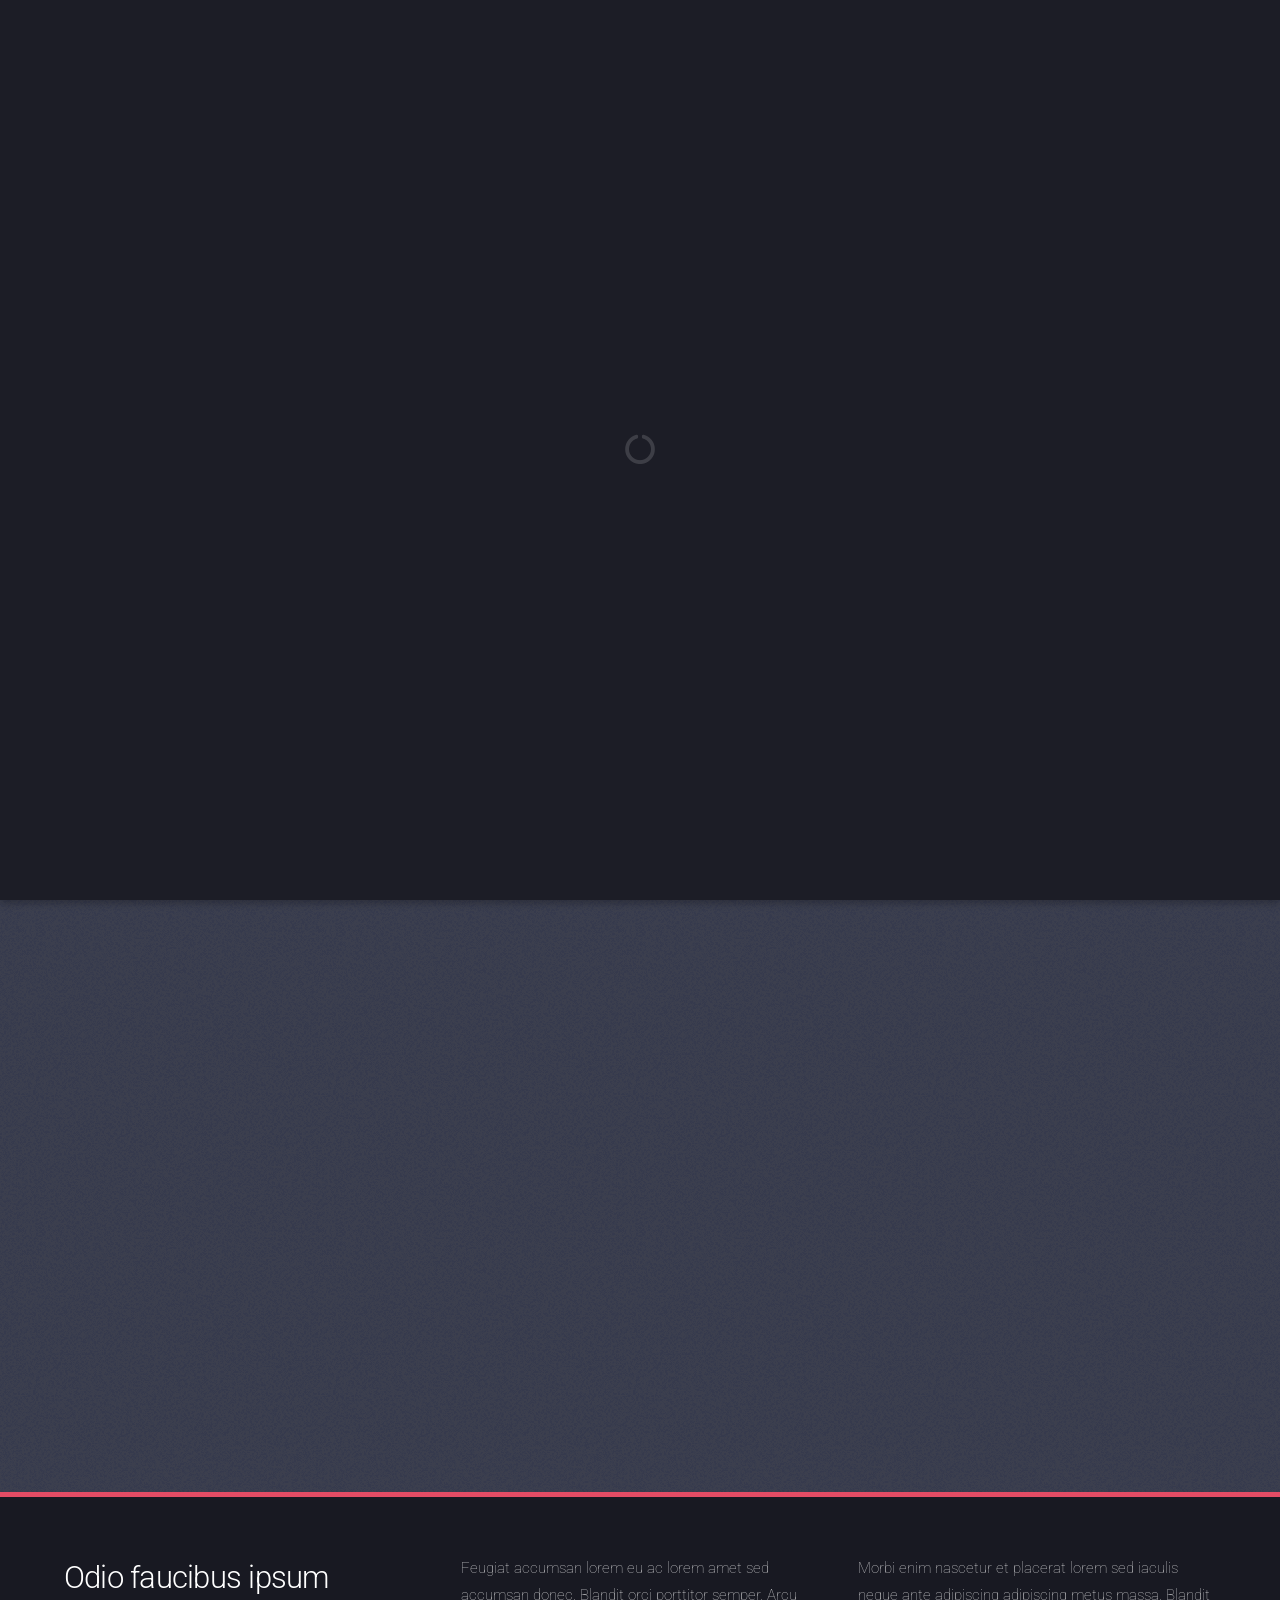
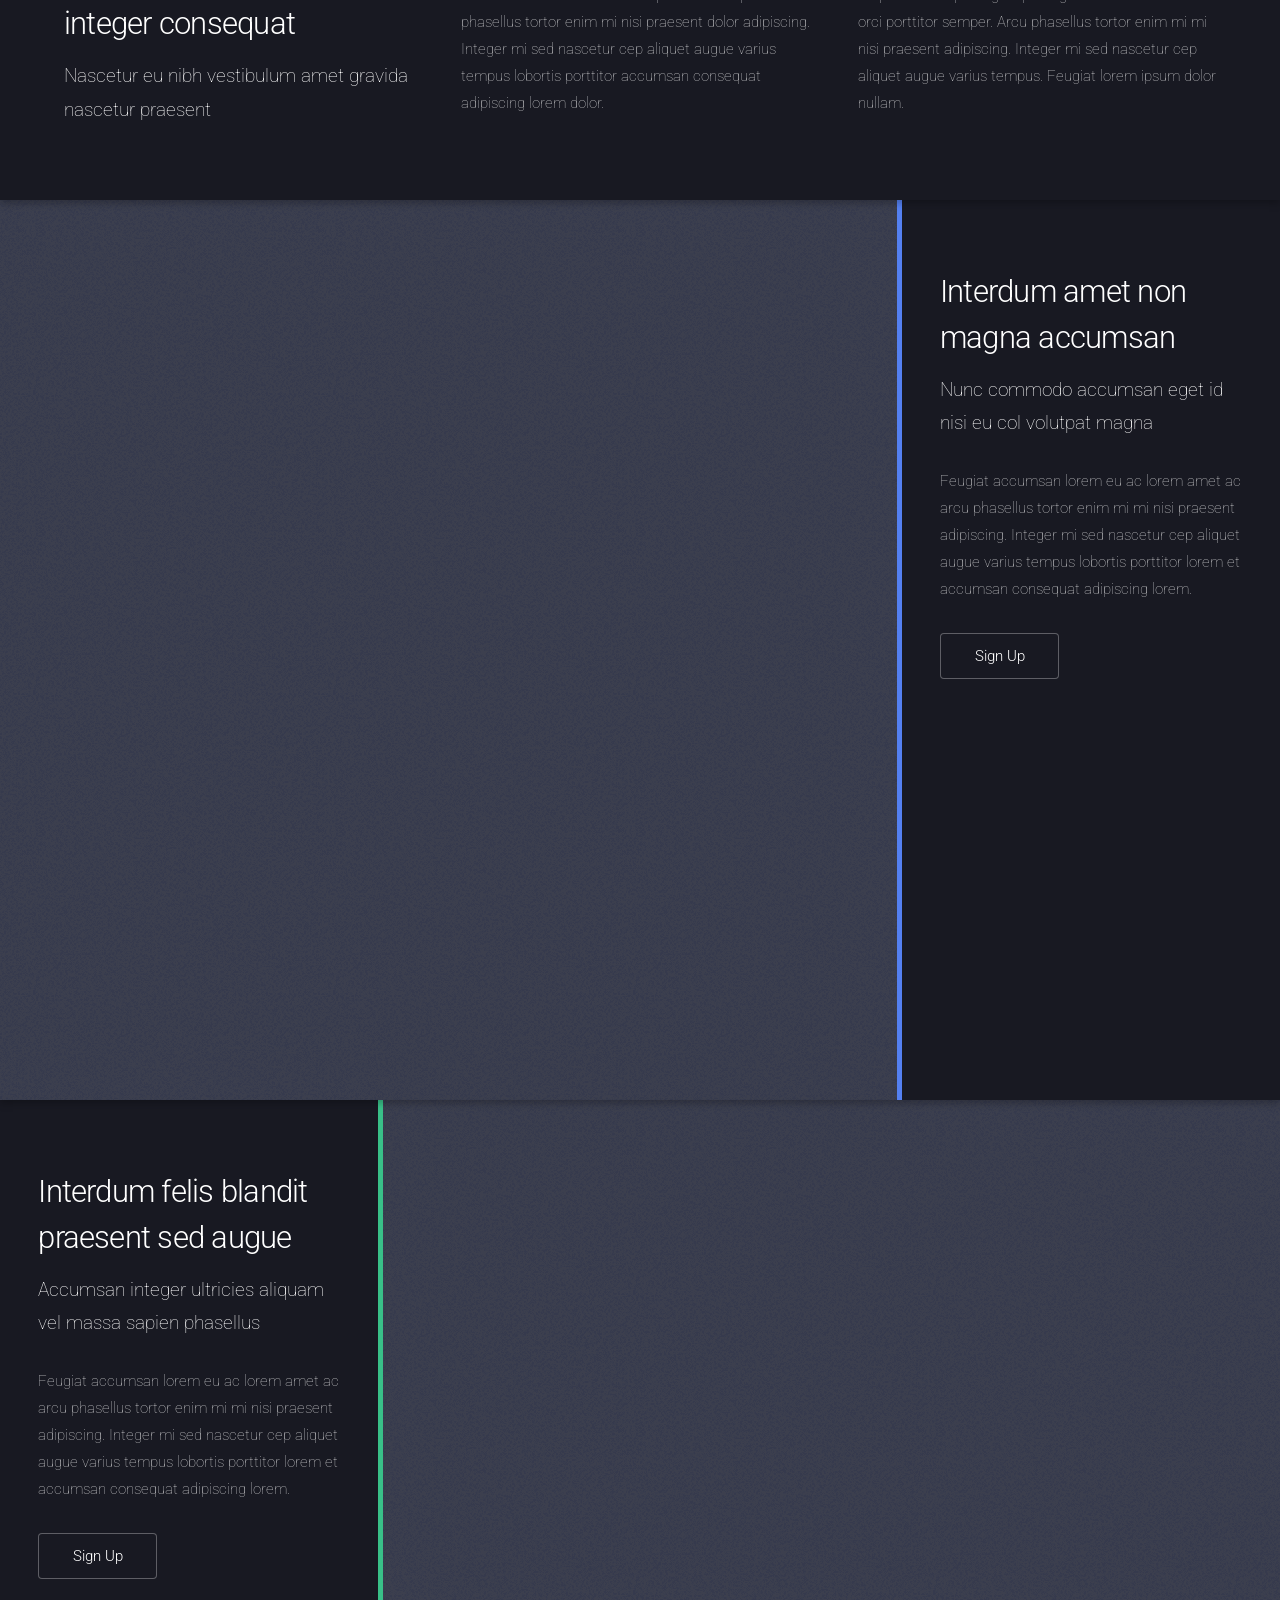
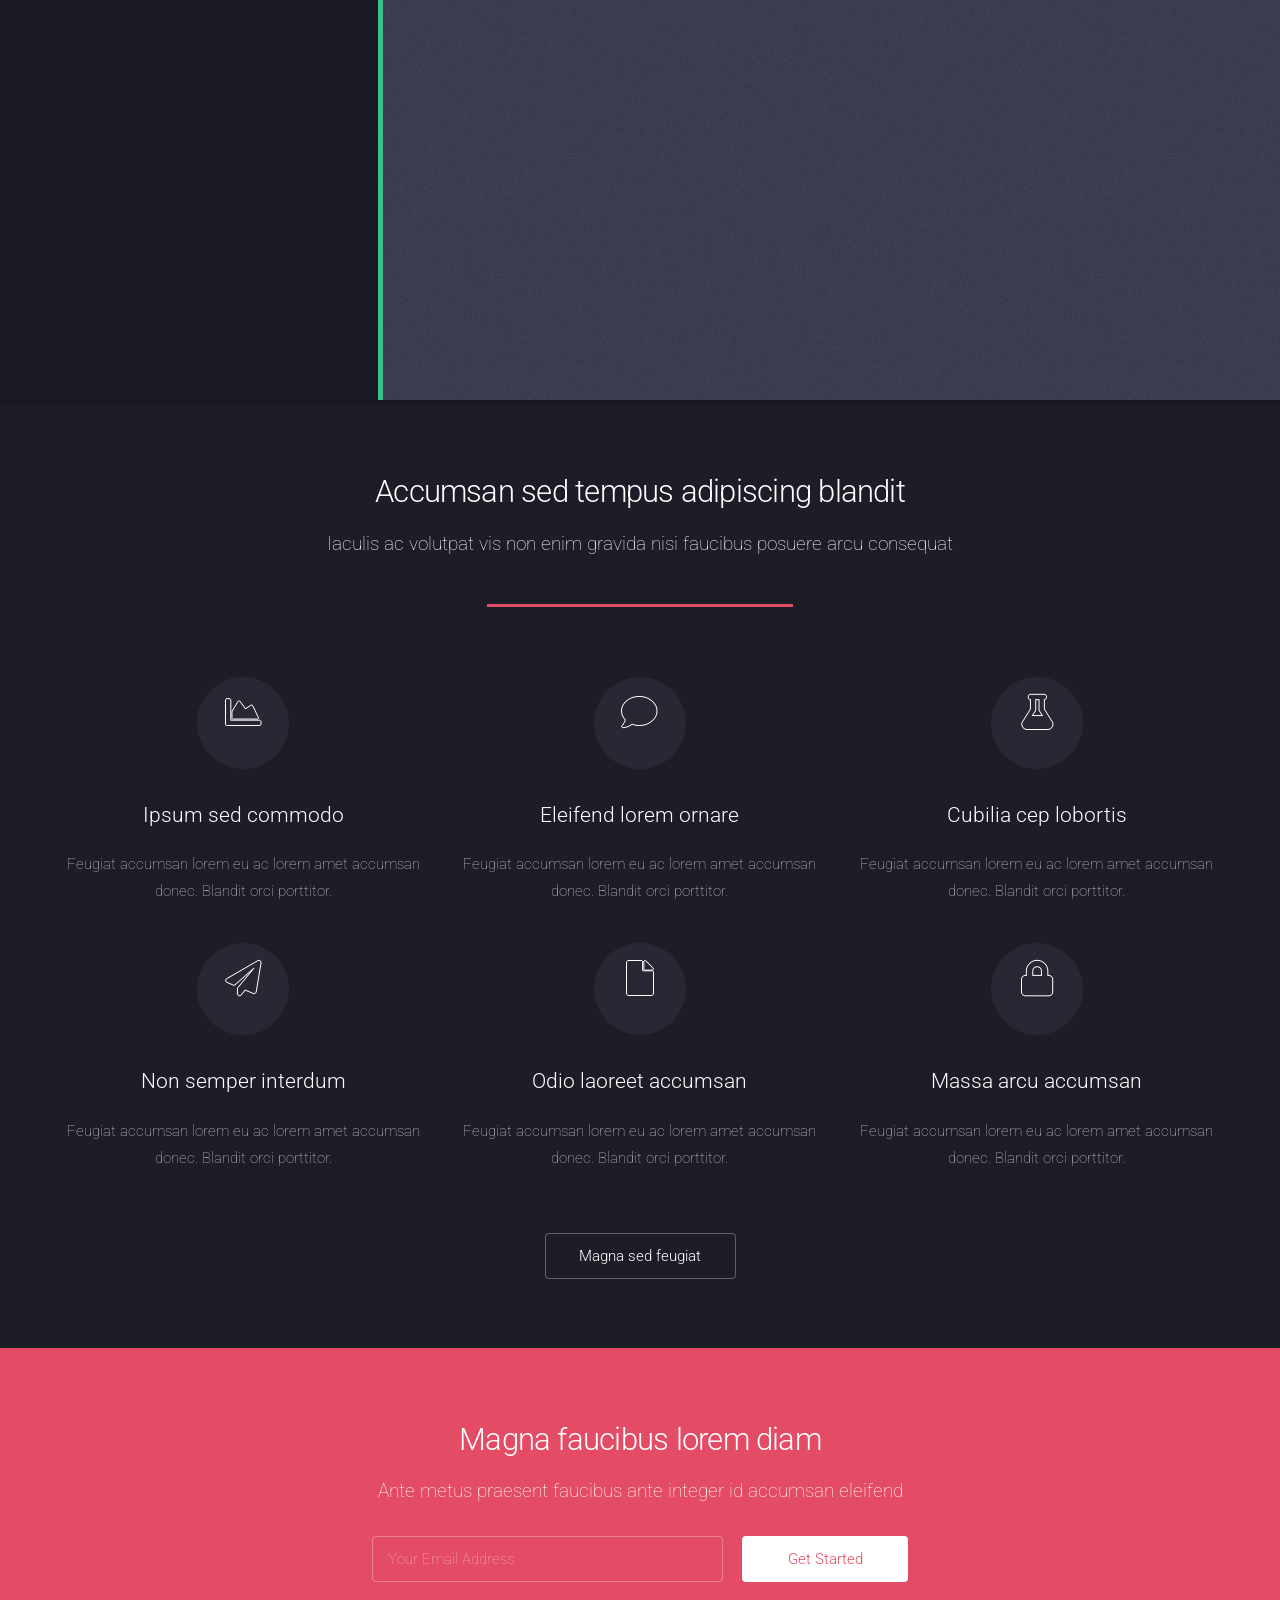
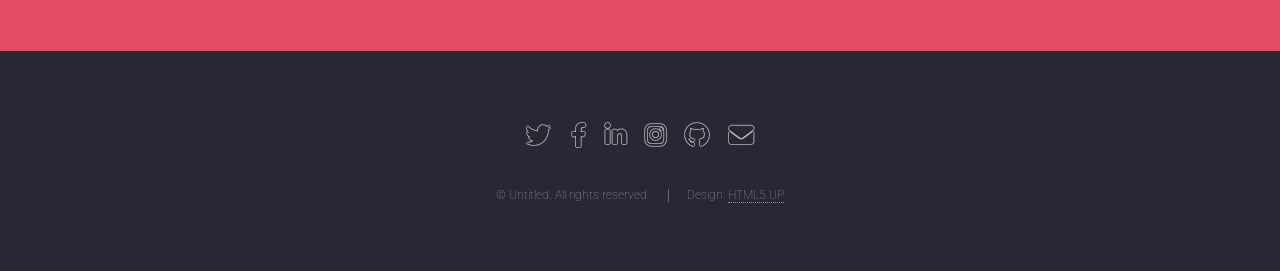
==== web/index.html @ 55ae5e84 "Add complete Docker setup: web app with login/registro, Nginx config, Dockerfile" ====
<!DOCTYPE HTML>
<!--
	Landed by HTML5 UP
	html5up.net | @ajlkn
	Free for personal and commercial use under the CCA 3.0 license (html5up.net/license)
-->
<html>
	<head>
		<title>Landed by HTML5 UP</title>
		<meta charset="utf-8" />
		<meta name="viewport" content="width=device-width, initial-scale=1, user-scalable=no" />
		<link rel="stylesheet" href="assets/css/main.css" />
		<noscript><link rel="stylesheet" href="assets/css/noscript.css" /></noscript>
	</head>
	<body class="is-preload landing">
		<div id="page-wrapper">

			<!-- Header -->
				<header id="header">
					<h1 id="logo"><a href="index.html">Landed</a></h1>
					<nav id="nav">
						<ul>
							<li><a href="index.html">Home</a></li>
							<li>
								<a href="#">Layouts</a>
								<ul>
									<li><a href="left-sidebar.html">Left Sidebar</a></li>
									<li><a href="right-sidebar.html">Right Sidebar</a></li>
									<li><a href="no-sidebar.html">No Sidebar</a></li>
									<li>
										<a href="#">Submenu</a>
										<ul>
											<li><a href="#">Option 1</a></li>
											<li><a href="#">Option 2</a></li>
											<li><a href="#">Option 3</a></li>
											<li><a href="#">Option 4</a></li>
										</ul>
									</li>
								</ul>
							</li>
							<li><a href="elements.html">Elements</a></li>
							<li><a href="registro.php" class="button primary">Sign Up</a></li>
						</ul>
					</nav>
				</header>

			<!-- Banner -->
				<section id="banner">
					<div class="content">
						<header>
							<h2>The future has landed</h2>
							<p>And there are no hoverboards or flying cars.<br />
							Just apps. Lots of mother flipping apps.</p>
						</header>
						<span class="image"><img src="images/pic01.jpg" alt="" /></span>
					</div>
					<a href="#one" class="goto-next scrolly">Next</a>
				</section>

			<!-- One -->
				<section id="one" class="spotlight style1 bottom">
					<span class="image fit main"><img src="images/pic02.jpg" alt="" /></span>
					<div class="content">
						<div class="container">
							<div class="row">
								<div class="col-4 col-12-medium">
									<header>
										<h2>Odio faucibus ipsum integer consequat</h2>
										<p>Nascetur eu nibh vestibulum amet gravida nascetur praesent</p>
									</header>
								</div>
								<div class="col-4 col-12-medium">
									<p>Feugiat accumsan lorem eu ac lorem amet sed accumsan donec.
									Blandit orci porttitor semper. Arcu phasellus tortor enim mi
									nisi praesent dolor adipiscing. Integer mi sed nascetur cep aliquet
									augue varius tempus lobortis porttitor accumsan consequat
									adipiscing lorem dolor.</p>
								</div>
								<div class="col-4 col-12-medium">
									<p>Morbi enim nascetur et placerat lorem sed iaculis neque ante
									adipiscing adipiscing metus massa. Blandit orci porttitor semper.
									Arcu phasellus tortor enim mi mi nisi praesent adipiscing. Integer
									mi sed nascetur cep aliquet augue varius tempus. Feugiat lorem
									ipsum dolor nullam.</p>
								</div>
							</div>
						</div>
					</div>
					<a href="#two" class="goto-next scrolly">Next</a>
				</section>

			<!-- Two -->
				<section id="two" class="spotlight style2 right">
					<span class="image fit main"><img src="images/pic03.jpg" alt="" /></span>
					<div class="content">
						<header>
							<h2>Interdum amet non magna accumsan</h2>
							<p>Nunc commodo accumsan eget id nisi eu col volutpat magna</p>
						</header>
						<p>Feugiat accumsan lorem eu ac lorem amet ac arcu phasellus tortor enim mi mi nisi praesent adipiscing. Integer mi sed nascetur cep aliquet augue varius tempus lobortis porttitor lorem et accumsan consequat adipiscing lorem.</p>
						<ul class="actions">
							<li><a href="registro.php" class="button">Sign Up</a></li>
						</ul>
					</div>
					<a href="#three" class="goto-next scrolly">Next</a>
				</section>

			<!-- Three -->
				<section id="three" class="spotlight style3 left">
					<span class="image fit main bottom"><img src="images/pic04.jpg" alt="" /></span>
					<div class="content">
						<header>
							<h2>Interdum felis blandit praesent sed augue</h2>
							<p>Accumsan integer ultricies aliquam vel massa sapien phasellus</p>
						</header>
						<p>Feugiat accumsan lorem eu ac lorem amet ac arcu phasellus tortor enim mi mi nisi praesent adipiscing. Integer mi sed nascetur cep aliquet augue varius tempus lobortis porttitor lorem et accumsan consequat adipiscing lorem.</p>
						<ul class="actions">
							<li><a href="registro.php" class="button">Sign Up</a></li>
						</ul>
					</div>
					<a href="#four" class="goto-next scrolly">Next</a>
				</section>

			<!-- Four -->
				<section id="four" class="wrapper style1 special fade-up">
					<div class="container">
						<header class="major">
							<h2>Accumsan sed tempus adipiscing blandit</h2>
							<p>Iaculis ac volutpat vis non enim gravida nisi faucibus posuere arcu consequat</p>
						</header>
						<div class="box alt">
							<div class="row gtr-uniform">
								<section class="col-4 col-6-medium col-12-xsmall">
									<span class="icon solid alt major fa-chart-area"></span>
									<h3>Ipsum sed commodo</h3>
									<p>Feugiat accumsan lorem eu ac lorem amet accumsan donec. Blandit orci porttitor.</p>
								</section>
								<section class="col-4 col-6-medium col-12-xsmall">
									<span class="icon solid alt major fa-comment"></span>
									<h3>Eleifend lorem ornare</h3>
									<p>Feugiat accumsan lorem eu ac lorem amet accumsan donec. Blandit orci porttitor.</p>
								</section>
								<section class="col-4 col-6-medium col-12-xsmall">
									<span class="icon solid alt major fa-flask"></span>
									<h3>Cubilia cep lobortis</h3>
									<p>Feugiat accumsan lorem eu ac lorem amet accumsan donec. Blandit orci porttitor.</p>
								</section>
								<section class="col-4 col-6-medium col-12-xsmall">
									<span class="icon solid alt major fa-paper-plane"></span>
									<h3>Non semper interdum</h3>
									<p>Feugiat accumsan lorem eu ac lorem amet accumsan donec. Blandit orci porttitor.</p>
								</section>
								<section class="col-4 col-6-medium col-12-xsmall">
									<span class="icon solid alt major fa-file"></span>
									<h3>Odio laoreet accumsan</h3>
									<p>Feugiat accumsan lorem eu ac lorem amet accumsan donec. Blandit orci porttitor.</p>
								</section>
								<section class="col-4 col-6-medium col-12-xsmall">
									<span class="icon solid alt major fa-lock"></span>
									<h3>Massa arcu accumsan</h3>
									<p>Feugiat accumsan lorem eu ac lorem amet accumsan donec. Blandit orci porttitor.</p>
								</section>
							</div>
						</div>
						<footer class="major">
							<ul class="actions special">
								<li><a href="#" class="button">Magna sed feugiat</a></li>
							</ul>
						</footer>
					</div>
				</section>

			<!-- Five -->
				<section id="five" class="wrapper style2 special fade">
					<div class="container">
						<header>
							<h2>Magna faucibus lorem diam</h2>
							<p>Ante metus praesent faucibus ante integer id accumsan eleifend</p>
						</header>
						<form method="post" action="#" class="cta">
							<div class="row gtr-uniform gtr-50">
								<div class="col-8 col-12-xsmall"><input type="email" name="email" id="email" placeholder="Your Email Address" /></div>
								<div class="col-4 col-12-xsmall"><input type="submit" value="Get Started" class="fit primary" /></div>
							</div>
						</form>
					</div>
				</section>

			<!-- Footer -->
				<footer id="footer">
					<ul class="icons">
						<li><a href="#" class="icon brands alt fa-twitter"><span class="label">Twitter</span></a></li>
						<li><a href="#" class="icon brands alt fa-facebook-f"><span class="label">Facebook</span></a></li>
						<li><a href="#" class="icon brands alt fa-linkedin-in"><span class="label">LinkedIn</span></a></li>
						<li><a href="#" class="icon brands alt fa-instagram"><span class="label">Instagram</span></a></li>
						<li><a href="#" class="icon brands alt fa-github"><span class="label">GitHub</span></a></li>
						<li><a href="#" class="icon solid alt fa-envelope"><span class="label">Email</span></a></li>
					</ul>
					<ul class="copyright">
						<li>&copy; Untitled. All rights reserved.</li><li>Design: <a href="http://html5up.net">HTML5 UP</a></li>
					</ul>
				</footer>

		</div>

		<!-- Scripts -->
			<script src="assets/js/jquery.min.js"></script>
			<script src="assets/js/jquery.scrolly.min.js"></script>
			<script src="assets/js/jquery.dropotron.min.js"></script>
			<script src="assets/js/jquery.scrollex.min.js"></script>
			<script src="assets/js/browser.min.js"></script>
			<script src="assets/js/breakpoints.min.js"></script>
			<script src="assets/js/util.js"></script>
			<script src="assets/js/main.js"></script>

	</body>
</html>
<!-- Auth Modal -->
<script>
    const authModal = document.getElementById('authModal') || (function() {
        const div = document.createElement('div');
        div.id = 'authModal';
        div.className = 'auth-modal';
        div.innerHTML = `
            <div class="auth-container">
                <button class="auth-close" id="closeAuth">&times;</button>
                <div class="auth-tabs">
                    <div class="auth-tab active" data-tab="login">Login</div>
                    <div class="auth-tab" data-tab="register">Register</div>
                </div>
                <form id="loginForm" class="form-content active" action="acceso.php" method="POST">
                    <div class="form-group"><label>Email</label><input type="email" name="email" required></div>
                    <div class="form-group"><label>Password</label><input type="password" name="password" required></div>
                    <button type="submit" class="btn-submit">Sign In</button>
                </form>
                <form id="registerForm" class="form-content" action="registro.php" method="POST">
                    <div class="form-group"><label>Name</label><input type="text" name="name" required></div>
                    <div class="form-group"><label>Email</label><input type="email" name="email" required></div>
                    <div class="form-group"><label>Password</label><input type="password" name="password" required minlength="6"></div>
                    <button type="submit" class="btn-submit">Sign Up</button>
                </form>
            </div>
        `;
        document.body.appendChild(div);
        return div;
    })();
    
    window.openAuthModal = (tab = 'login') => {
        authModal.classList.add('show');
        document.querySelectorAll('.auth-tab').forEach(t => t.classList.remove('active'));
        document.querySelector(`[data-tab="${tab}"]`).classList.add('active');
        document.querySelectorAll('.form-content').forEach(f => f.classList.remove('active'));
        document.getElementById(tab === 'login' ? 'loginForm' : 'registerForm').classList.add('active');
    };
    
    document.addEventListener('click', function(e) {
        if(e.target.id === 'closeAuth' || e.target === authModal) authModal.classList.remove('show');
    });
</script>

<style>
    .auth-modal { display: none; position: fixed; top: 0; left: 0; width: 100%; height: 100%; z-index: 1050; background: rgba(0,0,0,0.6); align-items: center; justify-content: center; }
    .auth-modal.show { display: flex; }
    .auth-container { background: white; border-radius: 12px; box-shadow: 0 10px 40px rgba(0,0,0,0.2); width: 100%; max-width: 420px; padding: 40px; position: relative; }
    .auth-close { position: absolute; top: 20px; right: 20px; background: none; border: none; font-size: 28px; cursor: pointer; }
    .auth-tabs { display: flex; border-bottom: 2px solid #f0f0f0; margin-bottom: 30px; gap: 20px; }
    .auth-tab { flex: 1; padding: 12px 0; text-align: center; font-weight: 600; color: #999; cursor: pointer; border-bottom: 3px solid transparent; }
    .auth-tab.active { color: #32b8c6; border-bottom-color: #32b8c6; }
    .form-content { display: none; }
    .form-content.active { display: block; }
    .form-group { margin-bottom: 20px; }
    .form-group label { display: block; margin-bottom: 8px; font-weight: 500; font-size: 14px; }
    .form-group input { width: 100%; padding: 12px; border: 1px solid #ddd; border-radius: 6px; font-size: 14px; }
    .form-group input:focus { outline: none; border-color: #32b8c6; box-shadow: 0 0 0 3px rgba(50,184,198,0.1); }
    .btn-submit { width: 100%; padding: 12px; background: #32b8c6; color: white; border: none; border-radius: 6px; font-weight: 600; cursor: pointer; }

<!-- MODAL AUTH PROFESIONAL -->
<div id="authModalpro" style="display:none; position:fixed; top:0; left:0; width:100%; height:100%; background:rgba(0,0,0,0.6); z-index:9999; align-items:center; justify-content:center;">
  <div style="background:white; border-radius:12px; padding:40px; width:90%; max-width:420px; box-shadow:0 10px 40px rgba(0,0,0,0.3);">
    
    <!-- BOTÓN X CERRAR -->
    <button onclick="document.getElementById('authModalpro').style.display='none'" style="position:absolute; top:20px; right:20px; background:none; border:none; font-size:28px; cursor:pointer; color:#999;">&times;</button>
    
    <!-- TABS -->
    <div style="display:flex; border-bottom:2px solid #f0f0f0; margin-bottom:30px;">
      <button onclick="document.querySelector('.loginform').style.display='block'; document.querySelector('.registerform').style.display='none'; this.style.color='#32b8c6'; this.style.borderBottom='3px solid #32b8c6'; document.querySelectorAll('[data-tab]')[1].style.color='#999'; document.querySelectorAll('[data-tab]')[1].style.borderBottom='3px solid transparent';" data-tab="login" style="flex:1; padding:12px; background:none; border:none; border-bottom:3px solid #32b8c6; font-weight:600; color:#32b8c6; cursor:pointer; font-size:15px;">Login</button>
      <button onclick="document.querySelector('.registerform').style.display='block'; document.querySelector('.loginform').style.display='none'; this.style.color='#32b8c6'; this.style.borderBottom='3px solid #32b8c6'; document.querySelectorAll('[data-tab]')[0].style.color='#999'; document.querySelectorAll('[data-tab]')[0].style.borderBottom='3px solid transparent';" data-tab="register" style="flex:1; padding:12px; background:none; border:none; border-bottom:3px solid transparent; font-weight:600; color:#999; cursor:pointer; font-size:15px;">Register</button>
    </div>
    
    <!-- LOGIN FORM -->
    <form action="acceso.php" method="POST" class="loginform" style="display:block;">
      <div style="margin-bottom:20px;">
        <label style="display:block; margin-bottom:8px; font-weight:500; color:#333; font-size:14px;">Email</label>
        <input type="email" name="email" placeholder="your@email.com" required style="width:100%; padding:12px; border:1px solid #ddd; border-radius:6px; font-size:14px; color:#333; box-sizing:border-box;">
      </div>
      <div style="margin-bottom:20px;">
        <label style="display:block; margin-bottom:8px; font-weight:500; color:#333; font-size:14px;">Password</label>
        <input type="password" name="password" placeholder="••••••••" required style="width:100%; padding:12px; border:1px solid #ddd; border-radius:6px; font-size:14px; color:#333; box-sizing:border-box;">
      </div>
      <button type="submit" name="submit" style="width:100%; padding:12px; background:#32b8c6; color:white; border:none; border-radius:6px; font-weight:600; cursor:pointer; font-size:14px;">Sign In</button>
    </form>
    
    <!-- REGISTER FORM -->
    <form action="registro.php" method="POST" class="registerform" style="display:none;">
      <div style="margin-bottom:20px;">
        <label style="display:block; margin-bottom:8px; font-weight:500; color:#333; font-size:14px;">Username</label>
        <input type="text" name="username" placeholder="johndoe" required style="width:100%; padding:12px; border:1px solid #ddd; border-radius:6px; font-size:14px; color:#333; box-sizing:border-box;">
      </div>
      <div style="margin-bottom:20px;">
        <label style="display:block; margin-bottom:8px; font-weight:500; color:#333; font-size:14px;">Email</label>
        <input type="email" name="email" placeholder="your@email.com" required style="width:100%; padding:12px; border:1px solid #ddd; border-radius:6px; font-size:14px; color:#333; box-sizing:border-box;">
      </div>
      <div style="margin-bottom:20px;">
        <label style="display:block; margin-bottom:8px; font-weight:500; color:#333; font-size:14px;">Password</label>
        <input type="password" name="password" placeholder="••••••••" required style="width:100%; padding:12px; border:1px solid #ddd; border-radius:6px; font-size:14px; color:#333; box-sizing:border-box;">
      </div>
      <div style="margin-bottom:20px;">
        <label style="display:block; margin-bottom:8px; font-weight:500; color:#333; font-size:14px;">Confirm Password</label>
        <input type="password" name="cpassword" placeholder="••••••••" required style="width:100%; padding:12px; border:1px solid #ddd; border-radius:6px; font-size:14px; color:#333; box-sizing:border-box;">
      </div>
      <button type="submit" name="submit" style="width:100%; padding:12px; background:#32b8c6; color:white; border:none; border-radius:6px; font-weight:600; cursor:pointer; font-size:14px;">Sign Up</button>
    </form>
  </div>
</div>

<script>
function openAuthModal() {
  document.getElementById('authModalpro').style.display = 'flex';
}
</script>

</body>
</html>
---- web/assets/css/main.css ----
@import url("fontawesome-all.min.css");
@import url("https://fonts.googleapis.com/css?family=Roboto:100,300,100italic,300italic");

/*
	Landed by HTML5 UP
	html5up.net | @ajlkn
	Free for personal and commercial use under the CCA 3.0 license (html5up.net/license)
*/

html, body, div, span, applet, object,
iframe, h1, h2, h3, h4, h5, h6, p, blockquote,
pre, a, abbr, acronym, address, big, cite,
code, del, dfn, em, img, ins, kbd, q, s, samp,
small, strike, strong, sub, sup, tt, var, b,
u, i, center, dl, dt, dd, ol, ul, li, fieldset,
form, label, legend, table, caption, tbody,
tfoot, thead, tr, th, td, article, aside,
canvas, details, embed, figure, figcaption,
footer, header, hgroup, menu, nav, output, ruby,
section, summary, time, mark, audio, video {
	margin: 0;
	padding: 0;
	border: 0;
	font-size: 100%;
	font: inherit;
	vertical-align: baseline;}

article, aside, details, figcaption, figure,
footer, header, hgroup, menu, nav, section {
	display: block;}

body {
	line-height: 1;
}

ol, ul {
	list-style: none;
}

blockquote, q {
	quotes: none;
}

	blockquote:before, blockquote:after, q:before, q:after {
		content: '';
		content: none;
	}

table {
	border-collapse: collapse;
	border-spacing: 0;
}

body {
	-webkit-text-size-adjust: none;
}

mark {
	background-color: transparent;
	color: inherit;
}

input::-moz-focus-inner {
	border: 0;
	padding: 0;
}

input, select, textarea {
	-moz-appearance: none;
	-webkit-appearance: none;
	-ms-appearance: none;
	appearance: none;
}

/* Basic */

	html {
		box-sizing: border-box;
	}

	*, *:before, *:after {
		box-sizing: inherit;
	}

	html, body {
		background: #1c1d26;
	}

	body.is-preload *, body.is-preload *:before, body.is-preload *:after {
		-moz-animation: none !important;
		-webkit-animation: none !important;
		-ms-animation: none !important;
		animation: none !important;
		-moz-transition: none !important;
		-webkit-transition: none !important;
		-ms-transition: none !important;
		transition: none !important;
	}

	body, input, select, textarea {
		color: rgba(255, 255, 255, 0.75);
		font-family: "Roboto", Helvetica, sans-serif;
		font-size: 15pt;
		font-weight: 100;
		line-height: 1.75em;
	}

	a {
		-moz-transition: border-color 0.2s ease-in-out, color 0.2s ease-in-out;
		-webkit-transition: border-color 0.2s ease-in-out, color 0.2s ease-in-out;
		-ms-transition: border-color 0.2s ease-in-out, color 0.2s ease-in-out;
		transition: border-color 0.2s ease-in-out, color 0.2s ease-in-out;
		border-bottom: dotted 1px;
		color: #e44c65;
		text-decoration: none;
	}

		a:hover {
			color: #e44c65 !important;
			border-bottom-color: transparent;
		}

	strong, b {
		color: #ffffff;
		font-weight: 300;
	}

	em, i {
		font-style: italic;
	}

	p {
		margin: 0 0 2em 0;
	}

	h1, h2, h3, h4, h5, h6 {
		color: #ffffff;
		font-weight: 300;
		line-height: 1em;
		margin: 0 0 1em 0;
	}

		h1 a, h2 a, h3 a, h4 a, h5 a, h6 a {
			color: inherit;
			border: 0;
		}

	h2 {
		font-size: 2em;
		line-height: 1.5em;
		letter-spacing: -0.025em;
	}

	h3 {
		font-size: 1.35em;
		line-height: 1.5em;
	}

	h4 {
		font-size: 1.1em;
		line-height: 1.5em;
	}

	h5 {
		font-size: 0.9em;
		line-height: 1.5em;
	}

	h6 {
		font-size: 0.7em;
		line-height: 1.5em;
	}

	sub {
		font-size: 0.8em;
		position: relative;
		top: 0.5em;
	}

	sup {
		font-size: 0.8em;
		position: relative;
		top: -0.5em;
	}

	hr {
		border: 0;
		border-bottom: solid 1px rgba(255, 255, 255, 0.3);
		margin: 3em 0;
	}

		hr.major {
			margin: 4em 0;
		}

	blockquote {
		border-left: solid 4px rgba(255, 255, 255, 0.3);
		font-style: italic;
		margin: 0 0 2em 0;
		padding: 0.5em 0 0.5em 2em;
	}

	code {
		background: rgba(255, 255, 255, 0.075);
		border-radius: 4px;
		font-family: "Courier New", monospace;
		font-size: 0.9em;
		margin: 0 0.25em;
		padding: 0.25em 0.65em;
	}

	pre {
		-webkit-overflow-scrolling: touch;
		font-family: "Courier New", monospace;
		font-size: 0.9em;
		margin: 0 0 2em 0;
	}

		pre code {
			display: block;
			line-height: 1.75em;
			padding: 1em 1.5em;
			overflow-x: auto;
		}

	.align-left {
		text-align: left;
	}

	.align-center {
		text-align: center;
	}

	.align-right {
		text-align: right;
	}

/* Loader */

	@-moz-keyframes spinner-show {
		0% {
			opacity: 0;
		}

		100% {
			opacity: 1;
		}
	}

	@-webkit-keyframes spinner-show {
		0% {
			opacity: 0;
		}

		100% {
			opacity: 1;
		}
	}

	@-ms-keyframes spinner-show {
		0% {
			opacity: 0;
		}

		100% {
			opacity: 1;
		}
	}

	@keyframes spinner-show {
		0% {
			opacity: 0;
		}

		100% {
			opacity: 1;
		}
	}

	@-moz-keyframes spinner-hide {
		0% {
			color: rgba(255, 255, 255, 0.15);
			z-index: 100001;
			-moz-transform: scale(1) rotate(0deg);
			-webkit-transform: scale(1) rotate(0deg);
			-ms-transform: scale(1) rotate(0deg);
			transform: scale(1) rotate(0deg);
		}

		99% {
			color: #1c1d26;
			z-index: 100001;
			-moz-transform: scale(0.5) rotate(360deg);
			-webkit-transform: scale(0.5) rotate(360deg);
			-ms-transform: scale(0.5) rotate(360deg);
			transform: scale(0.5) rotate(360deg);
		}

		100% {
			color: #1c1d26;
			z-index: -1;
			-moz-transform: scale(0.5) rotate(360deg);
			-webkit-transform: scale(0.5) rotate(360deg);
			-ms-transform: scale(0.5) rotate(360deg);
			transform: scale(0.5) rotate(360deg);
		}
	}

	@-webkit-keyframes spinner-hide {
		0% {
			color: rgba(255, 255, 255, 0.15);
			z-index: 100001;
			-moz-transform: scale(1) rotate(0deg);
			-webkit-transform: scale(1) rotate(0deg);
			-ms-transform: scale(1) rotate(0deg);
			transform: scale(1) rotate(0deg);
		}

		99% {
			color: #1c1d26;
			z-index: 100001;
			-moz-transform: scale(0.5) rotate(360deg);
			-webkit-transform: scale(0.5) rotate(360deg);
			-ms-transform: scale(0.5) rotate(360deg);
			transform: scale(0.5) rotate(360deg);
		}

		100% {
			color: #1c1d26;
			z-index: -1;
			-moz-transform: scale(0.5) rotate(360deg);
			-webkit-transform: scale(0.5) rotate(360deg);
			-ms-transform: scale(0.5) rotate(360deg);
			transform: scale(0.5) rotate(360deg);
		}
	}

	@-ms-keyframes spinner-hide {
		0% {
			color: rgba(255, 255, 255, 0.15);
			z-index: 100001;
			-moz-transform: scale(1) rotate(0deg);
			-webkit-transform: scale(1) rotate(0deg);
			-ms-transform: scale(1) rotate(0deg);
			transform: scale(1) rotate(0deg);
		}

		99% {
			color: #1c1d26;
			z-index: 100001;
			-moz-transform: scale(0.5) rotate(360deg);
			-webkit-transform: scale(0.5) rotate(360deg);
			-ms-transform: scale(0.5) rotate(360deg);
			transform: scale(0.5) rotate(360deg);
		}

		100% {
			color: #1c1d26;
			z-index: -1;
			-moz-transform: scale(0.5) rotate(360deg);
			-webkit-transform: scale(0.5) rotate(360deg);
			-ms-transform: scale(0.5) rotate(360deg);
			transform: scale(0.5) rotate(360deg);
		}
	}

	@keyframes spinner-hide {
		0% {
			color: rgba(255, 255, 255, 0.15);
			z-index: 100001;
			-moz-transform: scale(1) rotate(0deg);
			-webkit-transform: scale(1) rotate(0deg);
			-ms-transform: scale(1) rotate(0deg);
			transform: scale(1) rotate(0deg);
		}

		99% {
			color: #1c1d26;
			z-index: 100001;
			-moz-transform: scale(0.5) rotate(360deg);
			-webkit-transform: scale(0.5) rotate(360deg);
			-ms-transform: scale(0.5) rotate(360deg);
			transform: scale(0.5) rotate(360deg);
		}

		100% {
			color: #1c1d26;
			z-index: -1;
			-moz-transform: scale(0.5) rotate(360deg);
			-webkit-transform: scale(0.5) rotate(360deg);
			-ms-transform: scale(0.5) rotate(360deg);
			transform: scale(0.5) rotate(360deg);
		}
	}

	@-moz-keyframes spinner-rotate {
		0% {
			-moz-transform: scale(1) rotate(0deg);
			-webkit-transform: scale(1) rotate(0deg);
			-ms-transform: scale(1) rotate(0deg);
			transform: scale(1) rotate(0deg);
		}

		100% {
			-moz-transform: scale(1) rotate(360deg);
			-webkit-transform: scale(1) rotate(360deg);
			-ms-transform: scale(1) rotate(360deg);
			transform: scale(1) rotate(360deg);
		}
	}

	@-webkit-keyframes spinner-rotate {
		0% {
			-moz-transform: scale(1) rotate(0deg);
			-webkit-transform: scale(1) rotate(0deg);
			-ms-transform: scale(1) rotate(0deg);
			transform: scale(1) rotate(0deg);
		}

		100% {
			-moz-transform: scale(1) rotate(360deg);
			-webkit-transform: scale(1) rotate(360deg);
			-ms-transform: scale(1) rotate(360deg);
			transform: scale(1) rotate(360deg);
		}
	}

	@-ms-keyframes spinner-rotate {
		0% {
			-moz-transform: scale(1) rotate(0deg);
			-webkit-transform: scale(1) rotate(0deg);
			-ms-transform: scale(1) rotate(0deg);
			transform: scale(1) rotate(0deg);
		}

		100% {
			-moz-transform: scale(1) rotate(360deg);
			-webkit-transform: scale(1) rotate(360deg);
			-ms-transform: scale(1) rotate(360deg);
			transform: scale(1) rotate(360deg);
		}
	}

	@keyframes spinner-rotate {
		0% {
			-moz-transform: scale(1) rotate(0deg);
			-webkit-transform: scale(1) rotate(0deg);
			-ms-transform: scale(1) rotate(0deg);
			transform: scale(1) rotate(0deg);
		}

		100% {
			-moz-transform: scale(1) rotate(360deg);
			-webkit-transform: scale(1) rotate(360deg);
			-ms-transform: scale(1) rotate(360deg);
			transform: scale(1) rotate(360deg);
		}
	}

	@-moz-keyframes overlay-hide {
		0% {
			opacity: 1;
			z-index: 100000;
		}

		15% {
			opacity: 1;
			z-index: 100000;
		}

		99% {
			opacity: 0;
			z-index: 100000;
		}

		100% {
			opacity: 0;
			z-index: -1;
		}
	}

	@-webkit-keyframes overlay-hide {
		0% {
			opacity: 1;
			z-index: 100000;
		}

		15% {
			opacity: 1;
			z-index: 100000;
		}

		99% {
			opacity: 0;
			z-index: 100000;
		}

		100% {
			opacity: 0;
			z-index: -1;
		}
	}

	@-ms-keyframes overlay-hide {
		0% {
			opacity: 1;
			z-index: 100000;
		}

		15% {
			opacity: 1;
			z-index: 100000;
		}

		99% {
			opacity: 0;
			z-index: 100000;
		}

		100% {
			opacity: 0;
			z-index: -1;
		}
	}

	@keyframes overlay-hide {
		0% {
			opacity: 1;
			z-index: 100000;
		}

		15% {
			opacity: 1;
			z-index: 100000;
		}

		99% {
			opacity: 0;
			z-index: 100000;
		}

		100% {
			opacity: 0;
			z-index: -1;
		}
	}

	body.landing {
		text-decoration: none;
	}

		body.landing:before {
			-moz-osx-font-smoothing: grayscale;
			-webkit-font-smoothing: antialiased;
			display: inline-block;
			font-style: normal;
			font-variant: normal;
			text-rendering: auto;
			line-height: 1;
			text-transform: none !important;
			font-family: 'Font Awesome 5 Free';
			font-weight: 900;
		}

		body.landing:before {
			-moz-animation: spinner-show 1.5s 1 0.25s ease forwards, spinner-hide 0.25s ease-in-out forwards !important;
			-webkit-animation: spinner-show 1.5s 1 0.25s ease forwards, spinner-hide 0.25s ease-in-out forwards !important;
			-ms-animation: spinner-show 1.5s 1 0.25s ease forwards, spinner-hide 0.25s ease-in-out forwards !important;
			animation: spinner-show 1.5s 1 0.25s ease forwards, spinner-hide 0.25s ease-in-out forwards !important;
			-moz-transform-origin: 50% 50%;
			-webkit-transform-origin: 50% 50%;
			-ms-transform-origin: 50% 50%;
			transform-origin: 50% 50%;
			color: rgba(255, 255, 255, 0.15);
			content: '\f1ce';
			cursor: default;
			display: block;
			font-size: 2em;
			height: 2em;
			left: 50%;
			line-height: 2em;
			margin: -1em 0 0 -1em;
			opacity: 0;
			position: fixed;
			text-align: center;
			top: 50%;
			width: 2em;
			z-index: -1;
		}

		body.landing:after {
			-moz-animation: overlay-hide 1.5s ease-in forwards !important;
			-webkit-animation: overlay-hide 1.5s ease-in forwards !important;
			-ms-animation: overlay-hide 1.5s ease-in forwards !important;
			animation: overlay-hide 1.5s ease-in forwards !important;
			background: #1c1d26;
			content: '';
			display: block;
			height: 100%;
			left: 0;
			opacity: 0;
			position: fixed;
			top: 0;
			width: 100%;
			z-index: -1;
		}

		body.landing.is-preload:before {
			-moz-animation: spinner-show 1.5s 1 0.25s ease forwards, spinner-rotate 0.75s infinite linear !important;
			-webkit-animation: spinner-show 1.5s 1 0.25s ease forwards, spinner-rotate 0.75s infinite linear !important;
			-ms-animation: spinner-show 1.5s 1 0.25s ease forwards, spinner-rotate 0.75s infinite linear !important;
			animation: spinner-show 1.5s 1 0.25s ease forwards, spinner-rotate 0.75s infinite linear !important;
			z-index: 100001;
		}

		body.landing.is-preload:after {
			-moz-animation: none !important;
			-webkit-animation: none !important;
			-ms-animation: none !important;
			animation: none !important;
			opacity: 1;
			z-index: 100000;
		}

	@media (-webkit-min-device-pixel-ratio: 2) {

		body.landing:before {
			line-height: 2.025em;
		}

	}

/* Container */

	.container {
		margin: 0 auto;
		max-width: calc(100% - 4em);
		width: 70em;
	}

		.container.xsmall {
			width: 17.5em;
		}

		.container.small {
			width: 35em;
		}

		.container.medium {
			width: 52.5em;
		}

		.container.large {
			width: 87.5em;
		}

		.container.xlarge {
			width: 105em;
		}

		.container.max {
			width: 100%;
		}

		@media screen and (max-width: 1280px) {

			.container {
				width: 90%;
				max-width: 100%;
			}

		}

		@media screen and (max-width: 980px) {

			.container {
				width: 100% !important;
			}

		}

/* Row */

	.row {
		display: flex;
		flex-wrap: wrap;
		box-sizing: border-box;
		align-items: stretch;
	}

		.row > * {
			box-sizing: border-box;
		}

		.row.gtr-uniform > * > :last-child {
			margin-bottom: 0;
		}

		.row.aln-left {
			justify-content: flex-start;
		}

		.row.aln-center {
			justify-content: center;
		}

		.row.aln-right {
			justify-content: flex-end;
		}

		.row.aln-top {
			align-items: flex-start;
		}

		.row.aln-middle {
			align-items: center;
		}

		.row.aln-bottom {
			align-items: flex-end;
		}

		.row > .imp {
			order: -1;
		}

		.row > .col-1 {
			width: 8.33333%;
		}

		.row > .off-1 {
			margin-left: 8.33333%;
		}

		.row > .col-2 {
			width: 16.66667%;
		}

		.row > .off-2 {
			margin-left: 16.66667%;
		}

		.row > .col-3 {
			width: 25%;
		}

		.row > .off-3 {
			margin-left: 25%;
		}

		.row > .col-4 {
			width: 33.33333%;
		}

		.row > .off-4 {
			margin-left: 33.33333%;
		}

		.row > .col-5 {
			width: 41.66667%;
		}

		.row > .off-5 {
			margin-left: 41.66667%;
		}

		.row > .col-6 {
			width: 50%;
		}

		.row > .off-6 {
			margin-left: 50%;
		}

		.row > .col-7 {
			width: 58.33333%;
		}

		.row > .off-7 {
			margin-left: 58.33333%;
		}

		.row > .col-8 {
			width: 66.66667%;
		}

		.row > .off-8 {
			margin-left: 66.66667%;
		}

		.row > .col-9 {
			width: 75%;
		}

		.row > .off-9 {
			margin-left: 75%;
		}

		.row > .col-10 {
			width: 83.33333%;
		}

		.row > .off-10 {
			margin-left: 83.33333%;
		}

		.row > .col-11 {
			width: 91.66667%;
		}

		.row > .off-11 {
			margin-left: 91.66667%;
		}

		.row > .col-12 {
			width: 100%;
		}

		.row > .off-12 {
			margin-left: 100%;
		}

		.row.gtr-0 {
			margin-top: 0;
			margin-left: 0em;
		}

			.row.gtr-0 > * {
				padding: 0 0 0 0em;
			}

			.row.gtr-0.gtr-uniform {
				margin-top: 0em;
			}

				.row.gtr-0.gtr-uniform > * {
					padding-top: 0em;
				}

		.row.gtr-25 {
			margin-top: 0;
			margin-left: -0.625em;
		}

			.row.gtr-25 > * {
				padding: 0 0 0 0.625em;
			}

			.row.gtr-25.gtr-uniform {
				margin-top: -0.625em;
			}

				.row.gtr-25.gtr-uniform > * {
					padding-top: 0.625em;
				}

		.row.gtr-50 {
			margin-top: 0;
			margin-left: -1.25em;
		}

			.row.gtr-50 > * {
				padding: 0 0 0 1.25em;
			}

			.row.gtr-50.gtr-uniform {
				margin-top: -1.25em;
			}

				.row.gtr-50.gtr-uniform > * {
					padding-top: 1.25em;
				}

		.row {
			margin-top: 0;
			margin-left: -2.5em;
		}

			.row > * {
				padding: 0 0 0 2.5em;
			}

			.row.gtr-uniform {
				margin-top: -2.5em;
			}

				.row.gtr-uniform > * {
					padding-top: 2.5em;
				}

		.row.gtr-150 {
			margin-top: 0;
			margin-left: -3.75em;
		}

			.row.gtr-150 > * {
				padding: 0 0 0 3.75em;
			}

			.row.gtr-150.gtr-uniform {
				margin-top: -3.75em;
			}

				.row.gtr-150.gtr-uniform > * {
					padding-top: 3.75em;
				}

		.row.gtr-200 {
			margin-top: 0;
			margin-left: -5em;
		}

			.row.gtr-200 > * {
				padding: 0 0 0 5em;
			}

			.row.gtr-200.gtr-uniform {
				margin-top: -5em;
			}

				.row.gtr-200.gtr-uniform > * {
					padding-top: 5em;
				}

		@media screen and (max-width: 1680px) {

			.row {
				display: flex;
				flex-wrap: wrap;
				box-sizing: border-box;
				align-items: stretch;
			}

				.row > * {
					box-sizing: border-box;
				}

				.row.gtr-uniform > * > :last-child {
					margin-bottom: 0;
				}

				.row.aln-left {
					justify-content: flex-start;
				}

				.row.aln-center {
					justify-content: center;
				}

				.row.aln-right {
					justify-content: flex-end;
				}

				.row.aln-top {
					align-items: flex-start;
				}

				.row.aln-middle {
					align-items: center;
				}

				.row.aln-bottom {
					align-items: flex-end;
				}

				.row > .imp-xlarge {
					order: -1;
				}

				.row > .col-1-xlarge {
					width: 8.33333%;
				}

				.row > .off-1-xlarge {
					margin-left: 8.33333%;
				}

				.row > .col-2-xlarge {
					width: 16.66667%;
				}

				.row > .off-2-xlarge {
					margin-left: 16.66667%;
				}

				.row > .col-3-xlarge {
					width: 25%;
				}

				.row > .off-3-xlarge {
					margin-left: 25%;
				}

				.row > .col-4-xlarge {
					width: 33.33333%;
				}

				.row > .off-4-xlarge {
					margin-left: 33.33333%;
				}

				.row > .col-5-xlarge {
					width: 41.66667%;
				}

				.row > .off-5-xlarge {
					margin-left: 41.66667%;
				}

				.row > .col-6-xlarge {
					width: 50%;
				}

				.row > .off-6-xlarge {
					margin-left: 50%;
				}

				.row > .col-7-xlarge {
					width: 58.33333%;
				}

				.row > .off-7-xlarge {
					margin-left: 58.33333%;
				}

				.row > .col-8-xlarge {
					width: 66.66667%;
				}

				.row > .off-8-xlarge {
					margin-left: 66.66667%;
				}

				.row > .col-9-xlarge {
					width: 75%;
				}

				.row > .off-9-xlarge {
					margin-left: 75%;
				}

				.row > .col-10-xlarge {
					width: 83.33333%;
				}

				.row > .off-10-xlarge {
					margin-left: 83.33333%;
				}

				.row > .col-11-xlarge {
					width: 91.66667%;
				}

				.row > .off-11-xlarge {
					margin-left: 91.66667%;
				}

				.row > .col-12-xlarge {
					width: 100%;
				}

				.row > .off-12-xlarge {
					margin-left: 100%;
				}

				.row.gtr-0 {
					margin-top: 0;
					margin-left: 0em;
				}

					.row.gtr-0 > * {
						padding: 0 0 0 0em;
					}

					.row.gtr-0.gtr-uniform {
						margin-top: 0em;
					}

						.row.gtr-0.gtr-uniform > * {
							padding-top: 0em;
						}

				.row.gtr-25 {
					margin-top: 0;
					margin-left: -0.625em;
				}

					.row.gtr-25 > * {
						padding: 0 0 0 0.625em;
					}

					.row.gtr-25.gtr-uniform {
						margin-top: -0.625em;
					}

						.row.gtr-25.gtr-uniform > * {
							padding-top: 0.625em;
						}

				.row.gtr-50 {
					margin-top: 0;
					margin-left: -1.25em;
				}

					.row.gtr-50 > * {
						padding: 0 0 0 1.25em;
					}

					.row.gtr-50.gtr-uniform {
						margin-top: -1.25em;
					}

						.row.gtr-50.gtr-uniform > * {
							padding-top: 1.25em;
						}

				.row {
					margin-top: 0;
					margin-left: -2.5em;
				}

					.row > * {
						padding: 0 0 0 2.5em;
					}

					.row.gtr-uniform {
						margin-top: -2.5em;
					}

						.row.gtr-uniform > * {
							padding-top: 2.5em;
						}

				.row.gtr-150 {
					margin-top: 0;
					margin-left: -3.75em;
				}

					.row.gtr-150 > * {
						padding: 0 0 0 3.75em;
					}

					.row.gtr-150.gtr-uniform {
						margin-top: -3.75em;
					}

						.row.gtr-150.gtr-uniform > * {
							padding-top: 3.75em;
						}

				.row.gtr-200 {
					margin-top: 0;
					margin-left: -5em;
				}

					.row.gtr-200 > * {
						padding: 0 0 0 5em;
					}

					.row.gtr-200.gtr-uniform {
						margin-top: -5em;
					}

						.row.gtr-200.gtr-uniform > * {
							padding-top: 5em;
						}

		}

		@media screen and (max-width: 1280px) {

			.row {
				display: flex;
				flex-wrap: wrap;
				box-sizing: border-box;
				align-items: stretch;
			}

				.row > * {
					box-sizing: border-box;
				}

				.row.gtr-uniform > * > :last-child {
					margin-bottom: 0;
				}

				.row.aln-left {
					justify-content: flex-start;
				}

				.row.aln-center {
					justify-content: center;
				}

				.row.aln-right {
					justify-content: flex-end;
				}

				.row.aln-top {
					align-items: flex-start;
				}

				.row.aln-middle {
					align-items: center;
				}

				.row.aln-bottom {
					align-items: flex-end;
				}

				.row > .imp-large {
					order: -1;
				}

				.row > .col-1-large {
					width: 8.33333%;
				}

				.row > .off-1-large {
					margin-left: 8.33333%;
				}

				.row > .col-2-large {
					width: 16.66667%;
				}

				.row > .off-2-large {
					margin-left: 16.66667%;
				}

				.row > .col-3-large {
					width: 25%;
				}

				.row > .off-3-large {
					margin-left: 25%;
				}

				.row > .col-4-large {
					width: 33.33333%;
				}

				.row > .off-4-large {
					margin-left: 33.33333%;
				}

				.row > .col-5-large {
					width: 41.66667%;
				}

				.row > .off-5-large {
					margin-left: 41.66667%;
				}

				.row > .col-6-large {
					width: 50%;
				}

				.row > .off-6-large {
					margin-left: 50%;
				}

				.row > .col-7-large {
					width: 58.33333%;
				}

				.row > .off-7-large {
					margin-left: 58.33333%;
				}

				.row > .col-8-large {
					width: 66.66667%;
				}

				.row > .off-8-large {
					margin-left: 66.66667%;
				}

				.row > .col-9-large {
					width: 75%;
				}

				.row > .off-9-large {
					margin-left: 75%;
				}

				.row > .col-10-large {
					width: 83.33333%;
				}

				.row > .off-10-large {
					margin-left: 83.33333%;
				}

				.row > .col-11-large {
					width: 91.66667%;
				}

				.row > .off-11-large {
					margin-left: 91.66667%;
				}

				.row > .col-12-large {
					width: 100%;
				}

				.row > .off-12-large {
					margin-left: 100%;
				}

				.row.gtr-0 {
					margin-top: 0;
					margin-left: 0em;
				}

					.row.gtr-0 > * {
						padding: 0 0 0 0em;
					}

					.row.gtr-0.gtr-uniform {
						margin-top: 0em;
					}

						.row.gtr-0.gtr-uniform > * {
							padding-top: 0em;
						}

				.row.gtr-25 {
					margin-top: 0;
					margin-left: -0.625em;
				}

					.row.gtr-25 > * {
						padding: 0 0 0 0.625em;
					}

					.row.gtr-25.gtr-uniform {
						margin-top: -0.625em;
					}

						.row.gtr-25.gtr-uniform > * {
							padding-top: 0.625em;
						}

				.row.gtr-50 {
					margin-top: 0;
					margin-left: -1.25em;
				}

					.row.gtr-50 > * {
						padding: 0 0 0 1.25em;
					}

					.row.gtr-50.gtr-uniform {
						margin-top: -1.25em;
					}

						.row.gtr-50.gtr-uniform > * {
							padding-top: 1.25em;
						}

				.row {
					margin-top: 0;
					margin-left: -2.5em;
				}

					.row > * {
						padding: 0 0 0 2.5em;
					}

					.row.gtr-uniform {
						margin-top: -2.5em;
					}

						.row.gtr-uniform > * {
							padding-top: 2.5em;
						}

				.row.gtr-150 {
					margin-top: 0;
					margin-left: -3.75em;
				}

					.row.gtr-150 > * {
						padding: 0 0 0 3.75em;
					}

					.row.gtr-150.gtr-uniform {
						margin-top: -3.75em;
					}

						.row.gtr-150.gtr-uniform > * {
							padding-top: 3.75em;
						}

				.row.gtr-200 {
					margin-top: 0;
					margin-left: -5em;
				}

					.row.gtr-200 > * {
						padding: 0 0 0 5em;
					}

					.row.gtr-200.gtr-uniform {
						margin-top: -5em;
					}

						.row.gtr-200.gtr-uniform > * {
							padding-top: 5em;
						}

		}

		@media screen and (max-width: 980px) {

			.row {
				display: flex;
				flex-wrap: wrap;
				box-sizing: border-box;
				align-items: stretch;
			}

				.row > * {
					box-sizing: border-box;
				}

				.row.gtr-uniform > * > :last-child {
					margin-bottom: 0;
				}

				.row.aln-left {
					justify-content: flex-start;
				}

				.row.aln-center {
					justify-content: center;
				}

				.row.aln-right {
					justify-content: flex-end;
				}

				.row.aln-top {
					align-items: flex-start;
				}

				.row.aln-middle {
					align-items: center;
				}

				.row.aln-bottom {
					align-items: flex-end;
				}

				.row > .imp-medium {
					order: -1;
				}

				.row > .col-1-medium {
					width: 8.33333%;
				}

				.row > .off-1-medium {
					margin-left: 8.33333%;
				}

				.row > .col-2-medium {
					width: 16.66667%;
				}

				.row > .off-2-medium {
					margin-left: 16.66667%;
				}

				.row > .col-3-medium {
					width: 25%;
				}

				.row > .off-3-medium {
					margin-left: 25%;
				}

				.row > .col-4-medium {
					width: 33.33333%;
				}

				.row > .off-4-medium {
					margin-left: 33.33333%;
				}

				.row > .col-5-medium {
					width: 41.66667%;
				}

				.row > .off-5-medium {
					margin-left: 41.66667%;
				}

				.row > .col-6-medium {
					width: 50%;
				}

				.row > .off-6-medium {
					margin-left: 50%;
				}

				.row > .col-7-medium {
					width: 58.33333%;
				}

				.row > .off-7-medium {
					margin-left: 58.33333%;
				}

				.row > .col-8-medium {
					width: 66.66667%;
				}

				.row > .off-8-medium {
					margin-left: 66.66667%;
				}

				.row > .col-9-medium {
					width: 75%;
				}

				.row > .off-9-medium {
					margin-left: 75%;
				}

				.row > .col-10-medium {
					width: 83.33333%;
				}

				.row > .off-10-medium {
					margin-left: 83.33333%;
				}

				.row > .col-11-medium {
					width: 91.66667%;
				}

				.row > .off-11-medium {
					margin-left: 91.66667%;
				}

				.row > .col-12-medium {
					width: 100%;
				}

				.row > .off-12-medium {
					margin-left: 100%;
				}

				.row.gtr-0 {
					margin-top: 0;
					margin-left: 0em;
				}

					.row.gtr-0 > * {
						padding: 0 0 0 0em;
					}

					.row.gtr-0.gtr-uniform {
						margin-top: 0em;
					}

						.row.gtr-0.gtr-uniform > * {
							padding-top: 0em;
						}

				.row.gtr-25 {
					margin-top: 0;
					margin-left: -0.625em;
				}

					.row.gtr-25 > * {
						padding: 0 0 0 0.625em;
					}

					.row.gtr-25.gtr-uniform {
						margin-top: -0.625em;
					}

						.row.gtr-25.gtr-uniform > * {
							padding-top: 0.625em;
						}

				.row.gtr-50 {
					margin-top: 0;
					margin-left: -1.25em;
				}

					.row.gtr-50 > * {
						padding: 0 0 0 1.25em;
					}

					.row.gtr-50.gtr-uniform {
						margin-top: -1.25em;
					}

						.row.gtr-50.gtr-uniform > * {
							padding-top: 1.25em;
						}

				.row {
					margin-top: 0;
					margin-left: -2.5em;
				}

					.row > * {
						padding: 0 0 0 2.5em;
					}

					.row.gtr-uniform {
						margin-top: -2.5em;
					}

						.row.gtr-uniform > * {
							padding-top: 2.5em;
						}

				.row.gtr-150 {
					margin-top: 0;
					margin-left: -3.75em;
				}

					.row.gtr-150 > * {
						padding: 0 0 0 3.75em;
					}

					.row.gtr-150.gtr-uniform {
						margin-top: -3.75em;
					}

						.row.gtr-150.gtr-uniform > * {
							padding-top: 3.75em;
						}

				.row.gtr-200 {
					margin-top: 0;
					margin-left: -5em;
				}

					.row.gtr-200 > * {
						padding: 0 0 0 5em;
					}

					.row.gtr-200.gtr-uniform {
						margin-top: -5em;
					}

						.row.gtr-200.gtr-uniform > * {
							padding-top: 5em;
						}

		}

		@media screen and (max-width: 736px) {

			.row {
				display: flex;
				flex-wrap: wrap;
				box-sizing: border-box;
				align-items: stretch;
			}

				.row > * {
					box-sizing: border-box;
				}

				.row.gtr-uniform > * > :last-child {
					margin-bottom: 0;
				}

				.row.aln-left {
					justify-content: flex-start;
				}

				.row.aln-center {
					justify-content: center;
				}

				.row.aln-right {
					justify-content: flex-end;
				}

				.row.aln-top {
					align-items: flex-start;
				}

				.row.aln-middle {
					align-items: center;
				}

				.row.aln-bottom {
					align-items: flex-end;
				}

				.row > .imp-small {
					order: -1;
				}

				.row > .col-1-small {
					width: 8.33333%;
				}

				.row > .off-1-small {
					margin-left: 8.33333%;
				}

				.row > .col-2-small {
					width: 16.66667%;
				}

				.row > .off-2-small {
					margin-left: 16.66667%;
				}

				.row > .col-3-small {
					width: 25%;
				}

				.row > .off-3-small {
					margin-left: 25%;
				}

				.row > .col-4-small {
					width: 33.33333%;
				}

				.row > .off-4-small {
					margin-left: 33.33333%;
				}

				.row > .col-5-small {
					width: 41.66667%;
				}

				.row > .off-5-small {
					margin-left: 41.66667%;
				}

				.row > .col-6-small {
					width: 50%;
				}

				.row > .off-6-small {
					margin-left: 50%;
				}

				.row > .col-7-small {
					width: 58.33333%;
				}

				.row > .off-7-small {
					margin-left: 58.33333%;
				}

				.row > .col-8-small {
					width: 66.66667%;
				}

				.row > .off-8-small {
					margin-left: 66.66667%;
				}

				.row > .col-9-small {
					width: 75%;
				}

				.row > .off-9-small {
					margin-left: 75%;
				}

				.row > .col-10-small {
					width: 83.33333%;
				}

				.row > .off-10-small {
					margin-left: 83.33333%;
				}

				.row > .col-11-small {
					width: 91.66667%;
				}

				.row > .off-11-small {
					margin-left: 91.66667%;
				}

				.row > .col-12-small {
					width: 100%;
				}

				.row > .off-12-small {
					margin-left: 100%;
				}

				.row.gtr-0 {
					margin-top: 0;
					margin-left: 0em;
				}

					.row.gtr-0 > * {
						padding: 0 0 0 0em;
					}

					.row.gtr-0.gtr-uniform {
						margin-top: 0em;
					}

						.row.gtr-0.gtr-uniform > * {
							padding-top: 0em;
						}

				.row.gtr-25 {
					margin-top: 0;
					margin-left: -0.625em;
				}

					.row.gtr-25 > * {
						padding: 0 0 0 0.625em;
					}

					.row.gtr-25.gtr-uniform {
						margin-top: -0.625em;
					}

						.row.gtr-25.gtr-uniform > * {
							padding-top: 0.625em;
						}

				.row.gtr-50 {
					margin-top: 0;
					margin-left: -1.25em;
				}

					.row.gtr-50 > * {
						padding: 0 0 0 1.25em;
					}

					.row.gtr-50.gtr-uniform {
						margin-top: -1.25em;
					}

						.row.gtr-50.gtr-uniform > * {
							padding-top: 1.25em;
						}

				.row {
					margin-top: 0;
					margin-left: -2.5em;
				}

					.row > * {
						padding: 0 0 0 2.5em;
					}

					.row.gtr-uniform {
						margin-top: -2.5em;
					}

						.row.gtr-uniform > * {
							padding-top: 2.5em;
						}

				.row.gtr-150 {
					margin-top: 0;
					margin-left: -3.75em;
				}

					.row.gtr-150 > * {
						padding: 0 0 0 3.75em;
					}

					.row.gtr-150.gtr-uniform {
						margin-top: -3.75em;
					}

						.row.gtr-150.gtr-uniform > * {
							padding-top: 3.75em;
						}

				.row.gtr-200 {
					margin-top: 0;
					margin-left: -5em;
				}

					.row.gtr-200 > * {
						padding: 0 0 0 5em;
					}

					.row.gtr-200.gtr-uniform {
						margin-top: -5em;
					}

						.row.gtr-200.gtr-uniform > * {
							padding-top: 5em;
						}

		}

		@media screen and (max-width: 480px) {

			.row {
				display: flex;
				flex-wrap: wrap;
				box-sizing: border-box;
				align-items: stretch;
			}

				.row > * {
					box-sizing: border-box;
				}

				.row.gtr-uniform > * > :last-child {
					margin-bottom: 0;
				}

				.row.aln-left {
					justify-content: flex-start;
				}

				.row.aln-center {
					justify-content: center;
				}

				.row.aln-right {
					justify-content: flex-end;
				}

				.row.aln-top {
					align-items: flex-start;
				}

				.row.aln-middle {
					align-items: center;
				}

				.row.aln-bottom {
					align-items: flex-end;
				}

				.row > .imp-xsmall {
					order: -1;
				}

				.row > .col-1-xsmall {
					width: 8.33333%;
				}

				.row > .off-1-xsmall {
					margin-left: 8.33333%;
				}

				.row > .col-2-xsmall {
					width: 16.66667%;
				}

				.row > .off-2-xsmall {
					margin-left: 16.66667%;
				}

				.row > .col-3-xsmall {
					width: 25%;
				}

				.row > .off-3-xsmall {
					margin-left: 25%;
				}

				.row > .col-4-xsmall {
					width: 33.33333%;
				}

				.row > .off-4-xsmall {
					margin-left: 33.33333%;
				}

				.row > .col-5-xsmall {
					width: 41.66667%;
				}

				.row > .off-5-xsmall {
					margin-left: 41.66667%;
				}

				.row > .col-6-xsmall {
					width: 50%;
				}

				.row > .off-6-xsmall {
					margin-left: 50%;
				}

				.row > .col-7-xsmall {
					width: 58.33333%;
				}

				.row > .off-7-xsmall {
					margin-left: 58.33333%;
				}

				.row > .col-8-xsmall {
					width: 66.66667%;
				}

				.row > .off-8-xsmall {
					margin-left: 66.66667%;
				}

				.row > .col-9-xsmall {
					width: 75%;
				}

				.row > .off-9-xsmall {
					margin-left: 75%;
				}

				.row > .col-10-xsmall {
					width: 83.33333%;
				}

				.row > .off-10-xsmall {
					margin-left: 83.33333%;
				}

				.row > .col-11-xsmall {
					width: 91.66667%;
				}

				.row > .off-11-xsmall {
					margin-left: 91.66667%;
				}

				.row > .col-12-xsmall {
					width: 100%;
				}

				.row > .off-12-xsmall {
					margin-left: 100%;
				}

				.row.gtr-0 {
					margin-top: 0;
					margin-left: 0em;
				}

					.row.gtr-0 > * {
						padding: 0 0 0 0em;
					}

					.row.gtr-0.gtr-uniform {
						margin-top: 0em;
					}

						.row.gtr-0.gtr-uniform > * {
							padding-top: 0em;
						}

				.row.gtr-25 {
					margin-top: 0;
					margin-left: -0.625em;
				}

					.row.gtr-25 > * {
						padding: 0 0 0 0.625em;
					}

					.row.gtr-25.gtr-uniform {
						margin-top: -0.625em;
					}

						.row.gtr-25.gtr-uniform > * {
							padding-top: 0.625em;
						}

				.row.gtr-50 {
					margin-top: 0;
					margin-left: -1.25em;
				}

					.row.gtr-50 > * {
						padding: 0 0 0 1.25em;
					}

					.row.gtr-50.gtr-uniform {
						margin-top: -1.25em;
					}

						.row.gtr-50.gtr-uniform > * {
							padding-top: 1.25em;
						}

				.row {
					margin-top: 0;
					margin-left: -2.5em;
				}

					.row > * {
						padding: 0 0 0 2.5em;
					}

					.row.gtr-uniform {
						margin-top: -2.5em;
					}

						.row.gtr-uniform > * {
							padding-top: 2.5em;
						}

				.row.gtr-150 {
					margin-top: 0;
					margin-left: -3.75em;
				}

					.row.gtr-150 > * {
						padding: 0 0 0 3.75em;
					}

					.row.gtr-150.gtr-uniform {
						margin-top: -3.75em;
					}

						.row.gtr-150.gtr-uniform > * {
							padding-top: 3.75em;
						}

				.row.gtr-200 {
					margin-top: 0;
					margin-left: -5em;
				}

					.row.gtr-200 > * {
						padding: 0 0 0 5em;
					}

					.row.gtr-200.gtr-uniform {
						margin-top: -5em;
					}

						.row.gtr-200.gtr-uniform > * {
							padding-top: 5em;
						}

		}

/* Section/Article */

	section.special, article.special {
		text-align: center;
	}

	header p {
		color: #ffffff;
		position: relative;
		margin: 0 0 1.5em 0;
	}

	header h2 + p {
		font-size: 1.25em;
		margin-top: -1em;
		line-height: 1.75em;
	}

	header h3 + p {
		font-size: 1.1em;
		margin-top: -0.8em;
		line-height: 1.75em;
	}

	header h4 + p,
	header h5 + p,
	header h6 + p {
		font-size: 0.9em;
		margin-top: -0.6em;
		line-height: 1.5em;
	}

	header.major {
		margin: 0 0 4em 0;
		position: relative;
		text-align: center;
	}

		header.major:after {
			background: #e44c65;
			content: '';
			display: inline-block;
			height: 0.2em;
			max-width: 20em;
			width: 75%;
		}

	footer.major {
		margin: 4em 0 0 0;
	}

/* Form */

	form {
		margin: 0 0 2em 0;
	}

		form.cta {
			max-width: 35em;
			margin-left: auto;
			margin-right: auto;
		}

	label {
		color: #ffffff;
		display: block;
		font-size: 0.9em;
		font-weight: 300;
		margin: 0 0 1em 0;
	}

	input[type="text"],
	input[type="password"],
	input[type="email"],
	select,
	textarea {
		-moz-appearance: none;
		-webkit-appearance: none;
		-ms-appearance: none;
		appearance: none;
		-moz-transition: border-color 0.2s ease-in-out;
		-webkit-transition: border-color 0.2s ease-in-out;
		-ms-transition: border-color 0.2s ease-in-out;
		transition: border-color 0.2s ease-in-out;
		background: transparent;
		border-radius: 4px;
		border: solid 1px rgba(255, 255, 255, 0.3);
		color: inherit;
		display: block;
		outline: 0;
		padding: 0 1em;
		text-decoration: none;
		width: 100%;
	}

		input[type="text"]:invalid,
		input[type="password"]:invalid,
		input[type="email"]:invalid,
		select:invalid,
		textarea:invalid {
			box-shadow: none;
		}

		input[type="text"]:focus,
		input[type="password"]:focus,
		input[type="email"]:focus,
		select:focus,
		textarea:focus {
			border-color: #e44c65;
		}

	select {
		background-image: url("data:image/svg+xml;charset=utf8,%3Csvg xmlns='http://www.w3.org/2000/svg' width='40' height='40' preserveAspectRatio='none' viewBox='0 0 40 40'%3E%3Cpath d='M9.4,12.3l10.4,10.4l10.4-10.4c0.2-0.2,0.5-0.4,0.9-0.4c0.3,0,0.6,0.1,0.9,0.4l3.3,3.3c0.2,0.2,0.4,0.5,0.4,0.9 c0,0.4-0.1,0.6-0.4,0.9L20.7,31.9c-0.2,0.2-0.5,0.4-0.9,0.4c-0.3,0-0.6-0.1-0.9-0.4L4.3,17.3c-0.2-0.2-0.4-0.5-0.4-0.9 c0-0.4,0.1-0.6,0.4-0.9l3.3-3.3c0.2-0.2,0.5-0.4,0.9-0.4S9.1,12.1,9.4,12.3z' fill='rgba(255, 255, 255, 0.3)' /%3E%3C/svg%3E");
		background-size: 1.25rem;
		background-repeat: no-repeat;
		background-position: calc(100% - 1rem) center;
		height: 3em;
		padding-right: 3em;
		text-overflow: ellipsis;
	}

		select option {
			color: #ffffff;
			background: #1c1d26;
		}

		select:focus::-ms-value {
			background-color: transparent;
		}

		select::-ms-expand {
			display: none;
		}

	input[type="text"],
	input[type="password"],
	input[type="email"],
	select {
		height: 3em;
	}

	textarea {
		padding: 0.75em 1em;
	}

	input[type="checkbox"],
	input[type="radio"] {
		-moz-appearance: none;
		-webkit-appearance: none;
		-ms-appearance: none;
		appearance: none;
		display: block;
		float: left;
		margin-right: -2em;
		opacity: 0;
		width: 1em;
		z-index: -1;
	}

		input[type="checkbox"] + label,
		input[type="radio"] + label {
			text-decoration: none;
			color: rgba(255, 255, 255, 0.75);
			cursor: pointer;
			display: inline-block;
			font-size: 1em;
			font-weight: 100;
			padding-left: 2.55em;
			padding-right: 0.75em;
			position: relative;
		}

			input[type="checkbox"] + label:before,
			input[type="radio"] + label:before {
				-moz-osx-font-smoothing: grayscale;
				-webkit-font-smoothing: antialiased;
				display: inline-block;
				font-style: normal;
				font-variant: normal;
				text-rendering: auto;
				line-height: 1;
				text-transform: none !important;
				font-family: 'Font Awesome 5 Free';
				font-weight: 900;
			}

			input[type="checkbox"] + label:before,
			input[type="radio"] + label:before {
				border-radius: 4px;
				border: solid 1px rgba(255, 255, 255, 0.3);
				content: '';
				display: inline-block;
				font-size: 0.8em;
				height: 2.25em;
				left: 0;
				line-height: 2.25em;
				position: absolute;
				text-align: center;
				top: 0;
				width: 2.25em;
			}

		input[type="checkbox"]:checked + label:before,
		input[type="radio"]:checked + label:before {
			background: rgba(255, 255, 255, 0.25);
			color: #ffffff;
			content: '\f00c';
		}

		input[type="checkbox"]:focus + label:before,
		input[type="radio"]:focus + label:before {
			border-color: #e44c65;
		}

	input[type="checkbox"] + label:before {
		border-radius: 4px;
	}

	input[type="radio"] + label:before {
		border-radius: 100%;
	}

	::-webkit-input-placeholder {
		color: rgba(255, 255, 255, 0.5) !important;
		opacity: 1.0;
	}

	:-moz-placeholder {
		color: rgba(255, 255, 255, 0.5) !important;
		opacity: 1.0;
	}

	::-moz-placeholder {
		color: rgba(255, 255, 255, 0.5) !important;
		opacity: 1.0;
	}

	:-ms-input-placeholder {
		color: rgba(255, 255, 255, 0.5) !important;
		opacity: 1.0;
	}

/* Box */

	.box {
		border-radius: 4px;
		border: solid 1px rgba(255, 255, 255, 0.3);
		margin-bottom: 2em;
		padding: 1.5em;
	}

		.box > :last-child,
		.box > :last-child > :last-child,
		.box > :last-child > :last-child > :last-child {
			margin-bottom: 0;
		}

		.box.alt {
			border: 0;
			border-radius: 0;
			padding: 0;
		}

/* Icon */

	.icon {
		text-decoration: none;
		border-bottom: none;
		position: relative;
	}

		.icon:before {
			-moz-osx-font-smoothing: grayscale;
			-webkit-font-smoothing: antialiased;
			display: inline-block;
			font-style: normal;
			font-variant: normal;
			text-rendering: auto;
			line-height: 1;
			text-transform: none !important;
			font-family: 'Font Awesome 5 Free';
			font-weight: 400;
		}

		.icon > .label {
			display: none;
		}

		.icon:before {
			line-height: inherit;
		}

		.icon.solid:before {
			font-weight: 900 !important;
		}

		.icon.brands:before {
			font-family: 'Font Awesome 5 Brands' !important;
		}

		.icon.alt {
			text-decoration: none;
		}

			.icon.alt:before {
				-moz-osx-font-smoothing: grayscale;
				-webkit-font-smoothing: antialiased;
				display: inline-block;
				font-style: normal;
				font-variant: normal;
				text-rendering: auto;
				line-height: 1;
				text-transform: none !important;
				font-family: 'Font Awesome 5 Free';
				font-weight: 400;
			}

			.icon.alt:before {
				color: #1c1d26 !important;
				text-shadow: 1px 0 0 #ffffff, -1px 0 0 #ffffff, 0 1px 0 #ffffff, 0 -1px 0 #ffffff;
			}

		.icon.major {
			background: #272833;
			border-radius: 100%;
			cursor: default;
			display: inline-block;
			height: 6em;
			line-height: 5.65em;
			margin: 0 0 2em 0;
			text-align: center;
			width: 6em;
		}

			.icon.major:before {
				font-size: 2.25em;
			}

			.icon.major.alt {
				text-decoration: none;
			}

				.icon.major.alt:before {
					-moz-osx-font-smoothing: grayscale;
					-webkit-font-smoothing: antialiased;
					display: inline-block;
					font-style: normal;
					font-variant: normal;
					text-rendering: auto;
					line-height: 1;
					text-transform: none !important;
					font-family: 'Font Awesome 5 Free';
					font-weight: 400;
				}

				.icon.major.alt:before {
					color: #272833 !important;
					text-shadow: 1px 0 0 #ffffff, -1px 0 0 #ffffff, 0 1px 0 #ffffff, 0 -1px 0 #ffffff;
				}

/* Image */

	.image {
		border-radius: 4px;
		border: 0;
		display: inline-block;
		position: relative;
		overflow: hidden;
	}

		.image:before {
			content: '';
			display: block;
			position: absolute;
			left: 0;
			top: 0;
			background-image: url("images/overlay.png");
			width: 100%;
			height: 100%;
			z-index: 1;
		}

		.image img {
			border-radius: 4px;
			display: block;
		}

		.image.left {
			float: left;
			margin: 0 1.5em 1em 0;
			top: 0.25em;
		}

		.image.right {
			float: right;
			margin: 0 0 1em 1.5em;
			top: 0.25em;
		}

		.image.left, .image.right {
			max-width: 40%;
		}

			.image.left img, .image.right img {
				width: 100%;
			}

		.image.fit {
			display: block;
			margin: 0 0 2em 0;
			width: 100%;
		}

			.image.fit img {
				width: 100%;
			}

/* List */

	ol {
		list-style: decimal;
		margin: 0 0 2em 0;
		padding-left: 1.25em;
	}

		ol li {
			padding-left: 0.25em;
		}

	ul {
		list-style: disc;
		margin: 0 0 2em 0;
		padding-left: 1em;
	}

		ul li {
			padding-left: 0.5em;
		}

		ul.alt {
			list-style: none;
			padding-left: 0;
		}

			ul.alt li {
				border-top: solid 1px rgba(255, 255, 255, 0.3);
				padding: 0.5em 0;
			}

				ul.alt li:first-child {
					border-top: 0;
					padding-top: 0;
				}

	dl {
		margin: 0 0 2em 0;
	}

/* Icons */

	ul.icons {
		cursor: default;
		list-style: none;
		padding-left: 0;
	}

		ul.icons li {
			display: inline-block;
			height: 2.5em;
			line-height: 2.5em;
			padding: 0 0.5em;
		}

			ul.icons li .icon {
				font-size: 0.8em;
			}

				ul.icons li .icon:before {
					font-size: 2em;
				}

/* Actions */

	ul.actions {
		display: -moz-flex;
		display: -webkit-flex;
		display: -ms-flex;
		display: flex;
		cursor: default;
		list-style: none;
		margin-left: -1em;
		padding-left: 0;
	}

		ul.actions li {
			padding: 0 0 0 1em;
			vertical-align: middle;
		}

		ul.actions.special {
			-moz-justify-content: center;
			-webkit-justify-content: center;
			-ms-justify-content: center;
			justify-content: center;
			width: 100%;
			margin-left: 0;
		}

			ul.actions.special li:first-child {
				padding-left: 0;
			}

		ul.actions.stacked {
			-moz-flex-direction: column;
			-webkit-flex-direction: column;
			-ms-flex-direction: column;
			flex-direction: column;
			margin-left: 0;
		}

			ul.actions.stacked li {
				padding: 1.3em 0 0 0;
			}

				ul.actions.stacked li:first-child {
					padding-top: 0;
				}

		ul.actions.fit {
			width: calc(100% + 1em);
		}

			ul.actions.fit li {
				-moz-flex-grow: 1;
				-webkit-flex-grow: 1;
				-ms-flex-grow: 1;
				flex-grow: 1;
				-moz-flex-shrink: 1;
				-webkit-flex-shrink: 1;
				-ms-flex-shrink: 1;
				flex-shrink: 1;
				width: 100%;
			}

				ul.actions.fit li > * {
					width: 100%;
				}

			ul.actions.fit.stacked {
				width: 100%;
			}

		@media screen and (max-width: 480px) {

			ul.actions:not(.fixed) {
				-moz-flex-direction: column;
				-webkit-flex-direction: column;
				-ms-flex-direction: column;
				flex-direction: column;
				margin-left: 0;
				width: 100% !important;
			}

				ul.actions:not(.fixed) li {
					-moz-flex-grow: 1;
					-webkit-flex-grow: 1;
					-ms-flex-grow: 1;
					flex-grow: 1;
					-moz-flex-shrink: 1;
					-webkit-flex-shrink: 1;
					-ms-flex-shrink: 1;
					flex-shrink: 1;
					padding: 1em 0 0 0;
					text-align: center;
					width: 100%;
				}

					ul.actions:not(.fixed) li > * {
						width: 100%;
					}

					ul.actions:not(.fixed) li:first-child {
						padding-top: 0;
					}

					ul.actions:not(.fixed) li input[type="submit"],
					ul.actions:not(.fixed) li input[type="reset"],
					ul.actions:not(.fixed) li input[type="button"],
					ul.actions:not(.fixed) li button,
					ul.actions:not(.fixed) li .button {
						width: 100%;
					}

						ul.actions:not(.fixed) li input[type="submit"].icon:before,
						ul.actions:not(.fixed) li input[type="reset"].icon:before,
						ul.actions:not(.fixed) li input[type="button"].icon:before,
						ul.actions:not(.fixed) li button.icon:before,
						ul.actions:not(.fixed) li .button.icon:before {
							margin-left: -0.5em;
						}

		}

/* Table */

	.table-wrapper {
		-webkit-overflow-scrolling: touch;
		overflow-x: auto;
	}

	table {
		margin: 0 0 2em 0;
		width: 100%;
	}

		table tbody tr {
			border: solid 1px rgba(255, 255, 255, 0.3);
			border-left: 0;
			border-right: 0;
		}

			table tbody tr:nth-child(2n + 1) {
				background-color: rgba(255, 255, 255, 0.075);
			}

		table td {
			padding: 0.75em 0.75em;
		}

		table th {
			color: #ffffff;
			font-size: 0.9em;
			font-weight: 300;
			padding: 0 0.75em 0.75em 0.75em;
			text-align: left;
		}

		table thead {
			border-bottom: solid 1px rgba(255, 255, 255, 0.3);
		}

		table tfoot {
			border-top: solid 1px rgba(255, 255, 255, 0.3);
		}

		table.alt {
			border-collapse: separate;
		}

			table.alt tbody tr td {
				border: solid 1px rgba(255, 255, 255, 0.3);
				border-left-width: 0;
				border-top-width: 0;
			}

				table.alt tbody tr td:first-child {
					border-left-width: 1px;
				}

			table.alt tbody tr:first-child td {
				border-top-width: 1px;
			}

			table.alt thead {
				border-bottom: 0;
			}

			table.alt tfoot {
				border-top: 0;
			}

/* Button */

	input[type="submit"],
	input[type="reset"],
	input[type="button"],
	.button {
		-moz-appearance: none;
		-webkit-appearance: none;
		-ms-appearance: none;
		appearance: none;
		-moz-transition: background-color 0.2s ease-in-out, color 0.2s ease-in-out, box-shadow 0.2s ease-in-out;
		-webkit-transition: background-color 0.2s ease-in-out, color 0.2s ease-in-out, box-shadow 0.2s ease-in-out;
		-ms-transition: background-color 0.2s ease-in-out, color 0.2s ease-in-out, box-shadow 0.2s ease-in-out;
		transition: background-color 0.2s ease-in-out, color 0.2s ease-in-out, box-shadow 0.2s ease-in-out;
		background-color: transparent;
		border-radius: 4px;
		border: 0;
		box-shadow: inset 0 0 0 1px rgba(255, 255, 255, 0.3);
		color: #ffffff !important;
		cursor: pointer;
		display: inline-block;
		font-weight: 300;
		height: 3em;
		line-height: 3em;
		padding: 0 2.25em;
		text-align: center;
		text-decoration: none;
		white-space: nowrap;
	}

		input[type="submit"]:hover, input[type="submit"]:active,
		input[type="reset"]:hover,
		input[type="reset"]:active,
		input[type="button"]:hover,
		input[type="button"]:active,
		.button:hover,
		.button:active {
			box-shadow: inset 0 0 0 1px #e44c65;
			color: #e44c65 !important;
		}

		input[type="submit"]:active,
		input[type="reset"]:active,
		input[type="button"]:active,
		.button:active {
			background-color: rgba(228, 76, 101, 0.15);
		}

		input[type="submit"].icon:before,
		input[type="reset"].icon:before,
		input[type="button"].icon:before,
		.button.icon:before {
			margin-right: 0.5em;
		}

		input[type="submit"].fit,
		input[type="reset"].fit,
		input[type="button"].fit,
		.button.fit {
			width: 100%;
		}

		input[type="submit"].small,
		input[type="reset"].small,
		input[type="button"].small,
		.button.small {
			font-size: 0.8em;
		}

		input[type="submit"].large,
		input[type="reset"].large,
		input[type="button"].large,
		.button.large {
			font-size: 1.35em;
		}

		input[type="submit"].primary,
		input[type="reset"].primary,
		input[type="button"].primary,
		.button.primary {
			background-color: #e44c65;
			box-shadow: none;
			color: #ffffff !important;
		}

			input[type="submit"].primary:hover,
			input[type="reset"].primary:hover,
			input[type="button"].primary:hover,
			.button.primary:hover {
				background-color: #e76278;
			}

			input[type="submit"].primary:active,
			input[type="reset"].primary:active,
			input[type="button"].primary:active,
			.button.primary:active {
				background-color: #e13652;
			}

		input[type="submit"].disabled, input[type="submit"]:disabled,
		input[type="reset"].disabled,
		input[type="reset"]:disabled,
		input[type="button"].disabled,
		input[type="button"]:disabled,
		.button.disabled,
		.button:disabled {
			background-color: rgba(255, 255, 255, 0.3) !important;
			box-shadow: none !important;
			color: #ffffff !important;
			cursor: default;
			opacity: 0.25;
		}

/* Goto Next */

	.goto-next {
		border: 0;
		bottom: 0;
		display: block;
		height: 5em;
		left: 50%;
		margin: 0 0 0 -5em;
		overflow: hidden;
		position: absolute;
		text-indent: 10em;
		white-space: nowrap;
		width: 10em;
		z-index: 1;
	}

		.goto-next:before {
			background-image: url("images/arrow.svg");
			background-position: center center;
			background-repeat: no-repeat;
			background-size: contain;
			content: '';
			display: block;
			height: 1.5em;
			left: 50%;
			margin: -0.75em 0 0 -1em;
			position: absolute;
			top: 50%;
			width: 2em;
			z-index: 1;
		}

/* Spotlight */

	.spotlight {
		background-attachment: fixed;
		background-position: center center;
		background-size: cover;
		box-shadow: 0 0.25em 0.5em 0 rgba(0, 0, 0, 0.25);
		height: 100vh;
		overflow: hidden;
		position: relative;
	}

		.spotlight:nth-last-of-type(1) {
			z-index: 1;
		}

		.spotlight:nth-last-of-type(2) {
			z-index: 2;
		}

		.spotlight:nth-last-of-type(3) {
			z-index: 3;
		}

		.spotlight:nth-last-of-type(4) {
			z-index: 4;
		}

		.spotlight:nth-last-of-type(5) {
			z-index: 5;
		}

		.spotlight:nth-last-of-type(6) {
			z-index: 6;
		}

		.spotlight:nth-last-of-type(7) {
			z-index: 7;
		}

		.spotlight:nth-last-of-type(8) {
			z-index: 8;
		}

		.spotlight:nth-last-of-type(9) {
			z-index: 9;
		}

		.spotlight:nth-last-of-type(10) {
			z-index: 10;
		}

		.spotlight:nth-last-of-type(11) {
			z-index: 11;
		}

		.spotlight:nth-last-of-type(12) {
			z-index: 12;
		}

		.spotlight:nth-last-of-type(13) {
			z-index: 13;
		}

		.spotlight:nth-last-of-type(14) {
			z-index: 14;
		}

		.spotlight:nth-last-of-type(15) {
			z-index: 15;
		}

		.spotlight:nth-last-of-type(16) {
			z-index: 16;
		}

		.spotlight:nth-last-of-type(17) {
			z-index: 17;
		}

		.spotlight:nth-last-of-type(18) {
			z-index: 18;
		}

		.spotlight:nth-last-of-type(19) {
			z-index: 19;
		}

		.spotlight:nth-last-of-type(20) {
			z-index: 20;
		}

		.spotlight:before {
			background-image: url("images/overlay.png");
			content: '';
			display: block;
			height: 100%;
			left: 0;
			top: 0;
			width: 100%;
		}

		.spotlight .image.main {
			display: none;
		}

			.spotlight .image.main img {
				position: relative;
			}

		.spotlight .content {
			-moz-transform: translate(0,0);
			-webkit-transform: translate(0,0);
			-ms-transform: translate(0,0);
			transform: translate(0,0);
			-moz-transition: -moz-transform 1s ease, opacity 1s ease;
			-webkit-transition: -webkit-transform 1s ease, opacity 1s ease;
			-ms-transition: -ms-transform 1s ease, opacity 1s ease;
			transition: transform 1s ease, opacity 1s ease;
			background: rgba(23, 24, 32, 0.95);
			border-style: solid;
			opacity: 1;
			position: absolute;
		}

		.spotlight .goto-next {
			-moz-transform: translate(0,0);
			-webkit-transform: translate(0,0);
			-ms-transform: translate(0,0);
			transform: translate(0,0);
			-moz-transition: -moz-transform 0.75s ease, opacity 1s ease-in;
			-webkit-transition: -webkit-transform 0.75s ease, opacity 1s ease-in;
			-ms-transition: -ms-transform 0.75s ease, opacity 1s ease-in;
			transition: transform 0.75s ease, opacity 1s ease-in;
			-moz-transition-delay: 0.5s;
			-webkit-transition-delay: 0.5s;
			-ms-transition-delay: 0.5s;
			transition-delay: 0.5s;
			opacity: 1;
		}

		.spotlight.top .content, .spotlight.bottom .content {
			left: 0;
			padding: 5.1em 0 3.1em 0;
			width: 100%;
		}

		.spotlight.top .content {
			border-bottom-width: 0.35em;
			top: 0;
		}

		.spotlight.bottom .content {
			border-top-width: 0.35em;
			bottom: 0;
		}

		.spotlight.left .content, .spotlight.right .content {
			height: 101%;
			padding: 6em 3em;
			top: 0;
			width: 28em;
		}

		.spotlight.left .content {
			border-right-width: 0.35em;
			left: 0;
		}

		.spotlight.right .content {
			border-left-width: 0.35em;
			right: 0;
		}

		.spotlight.style1 .content {
			border-color: #e44c65;
		}

		.spotlight.style2 .content {
			border-color: #5480f1;
		}

		.spotlight.style3 .content {
			border-color: #39c088;
		}

		.spotlight.inactive .content {
			opacity: 0;
		}

		.spotlight.inactive .goto-next {
			-moz-transform: translate(0,1.5em);
			-webkit-transform: translate(0,1.5em);
			-ms-transform: translate(0,1.5em);
			transform: translate(0,1.5em);
			opacity: 0;
		}

		.spotlight.inactive.top .content {
			-moz-transform: translate(0,-5em);
			-webkit-transform: translate(0,-5em);
			-ms-transform: translate(0,-5em);
			transform: translate(0,-5em);
		}

		.spotlight.inactive.bottom .content {
			-moz-transform: translate(0,5em);
			-webkit-transform: translate(0,5em);
			-ms-transform: translate(0,5em);
			transform: translate(0,5em);
		}

		.spotlight.inactive.left .content {
			-moz-transform: translate(-5em,0);
			-webkit-transform: translate(-5em,0);
			-ms-transform: translate(-5em,0);
			transform: translate(-5em,0);
		}

		.spotlight.inactive.right .content {
			-moz-transform: translate(5em,0);
			-webkit-transform: translate(5em,0);
			-ms-transform: translate(5em,0);
			transform: translate(5em,0);
		}

	body.is-touch .spotlight {
		background-attachment: scroll;
	}

/* Wrapper */

	.wrapper {
		padding: 6em 0 4em 0;
	}

		.wrapper.style2 {
			background: #e44c65;
		}

			.wrapper.style2 input[type="text"]:focus,
			.wrapper.style2 input[type="password"]:focus,
			.wrapper.style2 input[type="email"]:focus,
			.wrapper.style2 select:focus,
			.wrapper.style2 textarea:focus {
				border-color: rgba(255, 255, 255, 0.5);
			}

			.wrapper.style2 input[type="submit"]:hover, .wrapper.style2 input[type="submit"]:active,
			.wrapper.style2 input[type="reset"]:hover,
			.wrapper.style2 input[type="reset"]:active,
			.wrapper.style2 input[type="button"]:hover,
			.wrapper.style2 input[type="button"]:active,
			.wrapper.style2 .button:hover,
			.wrapper.style2 .button:active {
				background-color: rgba(255, 255, 255, 0.075) !important;
				box-shadow: inset 0 0 0 1px rgba(255, 255, 255, 0.5) !important;
				color: #ffffff !important;
			}

			.wrapper.style2 input[type="submit"]:active,
			.wrapper.style2 input[type="reset"]:active,
			.wrapper.style2 input[type="button"]:active,
			.wrapper.style2 .button:active {
				background-color: rgba(255, 255, 255, 0.25) !important;
			}

			.wrapper.style2 input[type="submit"].primary,
			.wrapper.style2 input[type="reset"].primary,
			.wrapper.style2 input[type="button"].primary,
			.wrapper.style2 .button.primary {
				background-color: #ffffff;
				color: #e44c65 !important;
			}

				.wrapper.style2 input[type="submit"].primary:hover, .wrapper.style2 input[type="submit"].primary:active,
				.wrapper.style2 input[type="reset"].primary:hover,
				.wrapper.style2 input[type="reset"].primary:active,
				.wrapper.style2 input[type="button"].primary:hover,
				.wrapper.style2 input[type="button"].primary:active,
				.wrapper.style2 .button.primary:hover,
				.wrapper.style2 .button.primary:active {
					background-color: rgba(255, 255, 255, 0.075) !important;
					box-shadow: inset 0 0 0 1px rgba(255, 255, 255, 0.5) !important;
					color: #ffffff !important;
				}

				.wrapper.style2 input[type="submit"].primary:active,
				.wrapper.style2 input[type="reset"].primary:active,
				.wrapper.style2 input[type="button"].primary:active,
				.wrapper.style2 .button.primary:active {
					background-color: rgba(255, 255, 255, 0.25) !important;
				}

		.wrapper.fade-down > .container {
			-moz-transform: translate(0,0);
			-webkit-transform: translate(0,0);
			-ms-transform: translate(0,0);
			transform: translate(0,0);
			-moz-transition: -moz-transform 1s ease, opacity 1s ease;
			-webkit-transition: -webkit-transform 1s ease, opacity 1s ease;
			-ms-transition: -ms-transform 1s ease, opacity 1s ease;
			transition: transform 1s ease, opacity 1s ease;
			opacity: 1;
		}

		.wrapper.fade-down.inactive > .container {
			-moz-transform: translate(0,-1em);
			-webkit-transform: translate(0,-1em);
			-ms-transform: translate(0,-1em);
			transform: translate(0,-1em);
			opacity: 0;
		}

		.wrapper.fade-up > .container {
			-moz-transform: translate(0,0);
			-webkit-transform: translate(0,0);
			-ms-transform: translate(0,0);
			transform: translate(0,0);
			-moz-transition: -moz-transform 1s ease, opacity 1s ease;
			-webkit-transition: -webkit-transform 1s ease, opacity 1s ease;
			-ms-transition: -ms-transform 1s ease, opacity 1s ease;
			transition: transform 1s ease, opacity 1s ease;
			opacity: 1;
		}

		.wrapper.fade-up.inactive > .container {
			-moz-transform: translate(0,1em);
			-webkit-transform: translate(0,1em);
			-ms-transform: translate(0,1em);
			transform: translate(0,1em);
			opacity: 0;
		}

		.wrapper.fade > .container {
			-moz-transition: opacity 1s ease;
			-webkit-transition: opacity 1s ease;
			-ms-transition: opacity 1s ease;
			transition: opacity 1s ease;
			opacity: 1;
		}

		.wrapper.fade.inactive > .container {
			opacity: 0;
		}

/* Dropotron */

	.dropotron {
		background: rgba(39, 40, 51, 0.965);
		border-radius: 4px;
		box-shadow: 0 0.075em 0.35em 0 rgba(0, 0, 0, 0.125);
		list-style: none;
		margin-top: calc(-0.25em + 1px);
		min-width: 12em;
		padding: 0.25em 0;
	}

		.dropotron > li {
			border-top: solid 1px rgba(255, 255, 255, 0.035);
			padding: 0;
		}

			.dropotron > li a, .dropotron > li span {
				border: 0;
				color: rgba(255, 255, 255, 0.75);
				display: block;
				padding: 0.1em 1em;
				text-decoration: none;
			}

			.dropotron > li:first-child {
				border-top: 0;
			}

			.dropotron > li.active > a, .dropotron > li.active > span {
				color: #e44c65;
			}

		.dropotron.level-0 {
			font-size: 0.8em;
			margin-top: 1em;
		}

			.dropotron.level-0:before {
				-moz-transform: rotate(45deg);
				-webkit-transform: rotate(45deg);
				-ms-transform: rotate(45deg);
				transform: rotate(45deg);
				background: #272833;
				content: '';
				display: block;
				height: 1em;
				position: absolute;
				right: 1.5em;
				top: -0.5em;
				width: 1em;
			}

	body.landing .dropotron.level-0 {
		margin-top: 0;
	}

/* Header */

	#page-wrapper {
		padding-top: 3.5em;
	}

	#header {
		background: rgba(39, 40, 51, 0.965);
		box-shadow: 0 0 0.25em 0 rgba(0, 0, 0, 0.25);
		cursor: default;
		height: 3.5em;
		left: 0;
		line-height: 3.5em;
		position: fixed;
		top: 0;
		width: 100%;
		z-index: 100;
	}

		#header h1 {
			height: inherit;
			left: 1.25em;
			line-height: inherit;
			margin: 0;
			position: absolute;
			top: 0;
		}

		#header nav {
			position: absolute;
			right: 1em;
			top: 0;
		}

			#header nav ul {
				margin: 0;
			}

				#header nav ul li {
					display: inline-block;
					margin-left: 1em;
				}

					#header nav ul li a, #header nav ul li span {
						border: 0;
						color: inherit;
						display: inline-block;
						height: inherit;
						line-height: inherit;
						outline: 0;
					}

						#header nav ul li a.button, #header nav ul li span.button {
							height: 2em;
							line-height: 2em;
							padding: 0 1.25em;
						}

						#header nav ul li a:not(.button):before, #header nav ul li span:not(.button):before {
							margin-right: 0.5em;
						}

					#header nav ul li.active > a, #header nav ul li.active > span {
						color: #e44c65;
					}

					#header nav ul li > ul {
						display: none;
					}

	body.landing #page-wrapper {
		padding-top: 0;
	}

	body.landing #header {
		background: transparent;
		box-shadow: none;
		position: absolute;
	}

/* Banner */

	#banner {
		background-attachment: fixed;
		background-color: #272833;
		background-image: url("../../images/banner.jpg");
		background-position: center center;
		background-size: cover;
		box-shadow: 0 0.25em 0.5em 0 rgba(0, 0, 0, 0.25);
		min-height: 100vh;
		position: relative;
		text-align: center;
		z-index: 21;
	}

		#banner:before {
			content: '';
			display: inline-block;
			height: 100vh;
			vertical-align: middle;
			width: 1%;
		}

		#banner:after {
			background-image: -moz-linear-gradient(top, rgba(23, 24, 32, 0.95), rgba(23, 24, 32, 0.95)), url("images/overlay.png");;
			background-image: -webkit-linear-gradient(top, rgba(23, 24, 32, 0.95), rgba(23, 24, 32, 0.95)), url("images/overlay.png");;
			background-image: -ms-linear-gradient(top, rgba(23, 24, 32, 0.95), rgba(23, 24, 32, 0.95)), url("images/overlay.png");;
			background-image: linear-gradient(top, rgba(23, 24, 32, 0.95), rgba(23, 24, 32, 0.95)), url("images/overlay.png");;
			content: '';
			display: block;
			height: 100%;
			left: 0;
			position: absolute;
			top: 0;
			width: 100%;
		}

		#banner .content {
			display: inline-block;
			margin-right: 1%;
			max-width: 95%;
			padding: 6em;
			position: relative;
			text-align: right;
			vertical-align: middle;
			z-index: 1;
		}

			#banner .content header {
				display: inline-block;
				vertical-align: middle;
			}

				#banner .content header h2 {
					font-size: 2.5em;
					margin: 0;
				}

				#banner .content header p {
					margin: 0.5em 0 0 0;
					top: 0;
				}

			#banner .content .image {
				border-radius: 100%;
				display: inline-block;
				height: 18em;
				margin-left: 3em;
				vertical-align: middle;
				width: 18em;
			}

				#banner .content .image img {
					border-radius: 100%;
					display: block;
					width: 100%;
				}

	body.is-touch #banner {
		background-attachment: scroll;
	}

/* Footer */

	#footer {
		background: #272833;
		padding: 6em 0;
		text-align: center;
	}

		#footer .icons .icon.alt {
			text-decoration: none;
		}

			#footer .icons .icon.alt:before {
				-moz-osx-font-smoothing: grayscale;
				-webkit-font-smoothing: antialiased;
				display: inline-block;
				font-style: normal;
				font-variant: normal;
				text-rendering: auto;
				line-height: 1;
				text-transform: none !important;
				font-family: 'Font Awesome 5 Free';
				font-weight: 400;
			}

			#footer .icons .icon.alt:before {
				color: #272833 !important;
				text-shadow: 1px 0 0 rgba(255, 255, 255, 0.5), -1px 0 0 rgba(255, 255, 255, 0.5), 0 1px 0 rgba(255, 255, 255, 0.5), 0 -1px 0 rgba(255, 255, 255, 0.5);
			}

		#footer .copyright {
			color: rgba(255, 255, 255, 0.5);
			font-size: 0.8em;
			line-height: 1em;
			margin: 2em 0 0 0;
			padding: 0;
			text-align: center;
		}

			#footer .copyright li {
				border-left: solid 1px rgba(255, 255, 255, 0.3);
				display: inline-block;
				list-style: none;
				margin-left: 1.5em;
				padding-left: 1.5em;
			}

				#footer .copyright li:first-child {
					border-left: 0;
					margin-left: 0;
					padding-left: 0;
				}

				#footer .copyright li a {
					color: inherit;
				}

/* XLarge */

	@media screen and (max-width: 1680px) {

		/* Basic */

			body, input, select, textarea {
				font-size: 13pt;
			}

	}

/* Large */

	@media screen and (max-width: 1280px) {

		/* Basic */

			body, input, select, textarea {
				font-size: 11.5pt;
			}

		/* Spotlight */

			.spotlight.top .content {
				padding: 3.825em 0 1.825em 0;
			}

			.spotlight.bottom .content {
				padding: 3.825em 0 2.95em 0;
			}

			.spotlight.left .content, .spotlight.right .content {
				padding: 4.5em 2.5em;
				width: 25em;
			}

		/* Wrapper */

			.wrapper {
				padding: 4.5em 0 2.5em 0;
			}

		/* Dropotron */

			.dropotron.level-0 {
				font-size: 1em;
			}

		/* Banner */

			#banner .content {
				padding: 4.5em;
			}

		/* Footer */

			#footer {
				padding: 4.5em 0;
			}

	}

/* Medium */

	@media screen and (max-width: 980px) {

		/* Basic */

			body, input, select, textarea {
				font-size: 12pt;
			}

		/* Spotlight */

			.spotlight {
				background-attachment: scroll;
				height: auto;
			}

				.spotlight .image.main {
					display: block;
					margin: 0;
					max-height: 40vh;
					overflow: hidden;
				}

				.spotlight .content {
					background-color: #1c1d26;
					border-width: 0 !important;
					border-top-width: 0.35em !important;
					bottom: auto !important;
					left: auto !important;
					padding: 4.5em 2.5em 2.5em 2.5em !important;
					position: relative;
					right: auto !important;
					text-align: center;
					top: auto !important;
					width: 100% !important;
				}

					.spotlight .content ul.actions {
						-moz-justify-content: center;
						-webkit-justify-content: center;
						-ms-justify-content: center;
						justify-content: center;
						width: 100%;
						margin-left: 0;
					}

						.spotlight .content ul.actions li:first-child {
							padding-left: 0;
						}

				.spotlight .goto-next {
					display: none;
				}

		/* Wrapper */

			.wrapper {
				padding: 4.5em 2.5em 2.5em 2.5em;
			}

		/* Banner */

			#banner {
				background-attachment: scroll;
			}

				#banner .goto-next {
					height: 7em;
				}

				#banner .content {
					padding: 9em 0;
					text-align: center;
				}

					#banner .content header {
						display: block;
						margin: 0 0 2em 0;
						text-align: center;
					}

					#banner .content .image {
						margin: 0;
					}

		/* Footer */

			#footer {
				padding: 4.5em 0;
			}

	}

/* Small */

	#navPanel, #titleBar {
		display: none;
	}

	@media screen and (max-width: 736px) {

		/* Basic */

			html, body {
				overflow-x: hidden;
			}

			body, input, select, textarea {
				font-size: 12pt;
			}

			h2 {
				font-size: 1.5em;
			}

			h3 {
				font-size: 1.2em;
			}

			h4 {
				font-size: 1em;
			}

		/* Section/Article */

			header p br {
				display: none;
			}

			header h2 + p {
				font-size: 1em;
			}

			header h3 + p {
				font-size: 1em;
			}

			header h4 + p,
			header h5 + p,
			header h6 + p {
				font-size: 0.9em;
			}

			header.major {
				margin: 0 0 2em 0;
			}

		/* Goto Next */

			.goto-next:before {
				height: 0.8em;
				margin: -0.4em 0 0 -0.6em;
				width: 1.2em;
			}

		/* Spotlight */

			.spotlight {
				box-shadow: 0 0.125em 0.5em 0 rgba(0, 0, 0, 0.25);
			}

				.spotlight .image.main {
					max-height: 60vh;
				}

				.spotlight .content {
					border-top-width: 0.2em !important;
					padding: 3.25em 1.5em 1.25em 1.5em !important;
				}

		/* Wrapper */

			.wrapper {
				padding: 3.25em 1.5em 1.25em 1.5em;
			}

		/* Header */

			#header {
				display: none;
			}

		/* Banner */

			#banner {
				box-shadow: 0 0.125em 0.5em 0 rgba(0, 0, 0, 0.25);
				min-height: calc(100vh - 44px);
			}

				#banner:before {
					height: calc(100vh - 44px);
				}

				#banner .content {
					padding: 4.0625em 1.5em 4.875em 1.5em;
				}

					#banner .content header h2 {
						font-size: 1.5em;
					}

					#banner .content .image {
						height: 9em;
						width: 9em;
					}

		/* Nav */

			#page-wrapper {
				-moz-backface-visibility: hidden;
				-webkit-backface-visibility: hidden;
				-ms-backface-visibility: hidden;
				backface-visibility: hidden;
				-moz-transition: -moz-transform 0.5s ease;
				-webkit-transition: -webkit-transform 0.5s ease;
				-ms-transition: -ms-transform 0.5s ease;
				transition: transform 0.5s ease;
				padding-bottom: 1px;
				padding-top: 44px !important;
			}

			#titleBar {
				-moz-backface-visibility: hidden;
				-webkit-backface-visibility: hidden;
				-ms-backface-visibility: hidden;
				backface-visibility: hidden;
				-moz-transition: -moz-transform 0.5s ease;
				-webkit-transition: -webkit-transform 0.5s ease;
				-ms-transition: -ms-transform 0.5s ease;
				transition: transform 0.5s ease;
				display: block;
				height: 44px;
				left: 0;
				position: fixed;
				top: 0;
				width: 100%;
				z-index: 10001;
				background: #272833;
				box-shadow: 0 0.125em 0.125em 0 rgba(0, 0, 0, 0.125);
			}

				#titleBar .title {
					color: #ffffff;
					display: block;
					font-weight: 300;
					height: 44px;
					line-height: 44px;
					text-align: center;
				}

					#titleBar .title a {
						color: inherit;
						border: 0;
					}

				#titleBar .toggle {
					text-decoration: none;
					height: 60px;
					left: 0;
					position: absolute;
					top: 0;
					width: 90px;
					outline: 0;
					border: 0;
				}

					#titleBar .toggle:before {
						-moz-osx-font-smoothing: grayscale;
						-webkit-font-smoothing: antialiased;
						display: inline-block;
						font-style: normal;
						font-variant: normal;
						text-rendering: auto;
						line-height: 1;
						text-transform: none !important;
						font-family: 'Font Awesome 5 Free';
						font-weight: 900;
					}

					#titleBar .toggle:before {
						background: #e44c65;
						color: rgba(255, 255, 255, 0.5);
						content: '\f0c9';
						display: block;
						font-size: 18px;
						height: 44px;
						left: 0;
						line-height: 44px;
						position: absolute;
						text-align: center;
						top: 0;
						width: 54px;
					}

			#navPanel {
				-moz-backface-visibility: hidden;
				-webkit-backface-visibility: hidden;
				-ms-backface-visibility: hidden;
				backface-visibility: hidden;
				-moz-transform: translateX(-275px);
				-webkit-transform: translateX(-275px);
				-ms-transform: translateX(-275px);
				transform: translateX(-275px);
				-moz-transition: -moz-transform 0.5s ease;
				-webkit-transition: -webkit-transform 0.5s ease;
				-ms-transition: -ms-transform 0.5s ease;
				transition: transform 0.5s ease;
				display: block;
				height: 100%;
				left: 0;
				overflow-y: auto;
				position: fixed;
				top: 0;
				width: 275px;
				z-index: 10002;
				background: #181920;
				padding: 0.75em 1.25em;
			}

				#navPanel .link {
					border: 0;
					border-top: solid 1px rgba(255, 255, 255, 0.05);
					color: rgba(255, 255, 255, 0.75);
					display: block;
					height: 3em;
					line-height: 3em;
					text-decoration: none;
				}

					#navPanel .link:hover {
						color: inherit !important;
					}

					#navPanel .link:first-child {
						border-top: 0;
					}

					#navPanel .link.depth-0 {
						color: #ffffff;
						font-weight: 300;
					}

					#navPanel .link .indent-1 {
						display: inline-block;
						width: 1.25em;
					}

					#navPanel .link .indent-2 {
						display: inline-block;
						width: 2.5em;
					}

					#navPanel .link .indent-3 {
						display: inline-block;
						width: 3.75em;
					}

					#navPanel .link .indent-4 {
						display: inline-block;
						width: 5em;
					}

					#navPanel .link .indent-5 {
						display: inline-block;
						width: 6.25em;
					}

			body.navPanel-visible #page-wrapper {
				-moz-transform: translateX(275px);
				-webkit-transform: translateX(275px);
				-ms-transform: translateX(275px);
				transform: translateX(275px);
			}

			body.navPanel-visible #titleBar {
				-moz-transform: translateX(275px);
				-webkit-transform: translateX(275px);
				-ms-transform: translateX(275px);
				transform: translateX(275px);
			}

			body.navPanel-visible #navPanel {
				-moz-transform: translateX(0);
				-webkit-transform: translateX(0);
				-ms-transform: translateX(0);
				transform: translateX(0);
			}

		/* Footer */

			#footer {
				padding: 3.25em 1.5em;
			}

	}

/* XSmall */

	@media screen and (max-width: 480px) {

		/* Basic */

			html, body {
				min-width: 320px;
			}

			body, input, select, textarea {
				font-size: 12pt;
			}

		/* Button */

			input[type="submit"],
			input[type="reset"],
			input[type="button"],
			.button {
				padding: 0;
			}

		/* Spotlight */

			.spotlight .image.main {
				max-height: 50vh;
			}

			.spotlight .content {
				padding: 3em 1.25em 1em 1.25em !important;
			}

		/* Wrapper */

			.wrapper {
				padding: 3em 1.25em 1em 1.25em;
			}

		/* Banner */

			#banner .content {
				padding: 3em 1.5625em 5.25em 1.5625em;
			}

		/* Footer */

			#footer {
				padding: 3em 1.25em;
			}

				#footer .copyright {
					line-height: inherit;
				}

					#footer .copyright li {
						border-left: 0;
						display: block;
						margin: 0;
						padding: 0;
					}

	}
---- web/assets/css/noscript.css ----
/*
	Landed by HTML5 UP
	html5up.net | @ajlkn
	Free for personal and commercial use under the CCA 3.0 license (html5up.net/license)
*/

/* Loader */

	body.landing.is-preload:before {
		display: none;
	}

	body.landing.is-preload:after {
		display: none;
	}
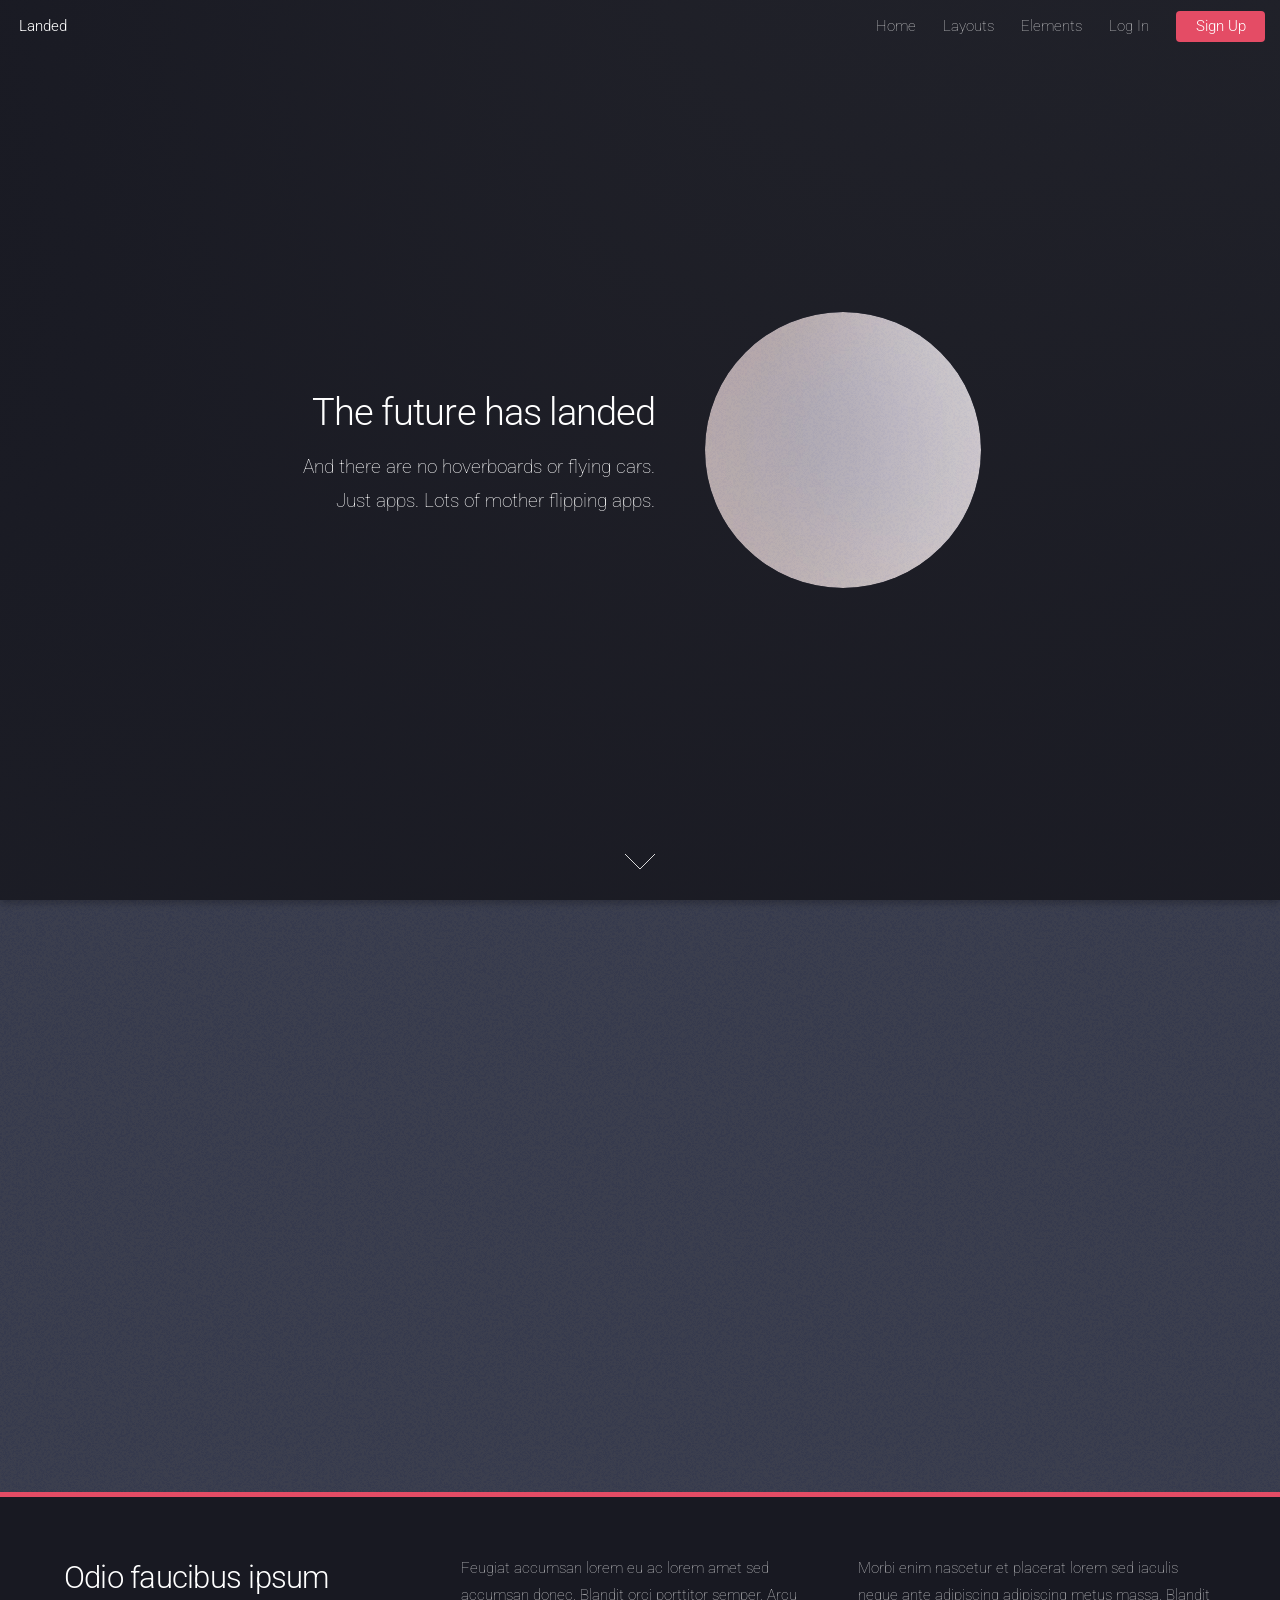
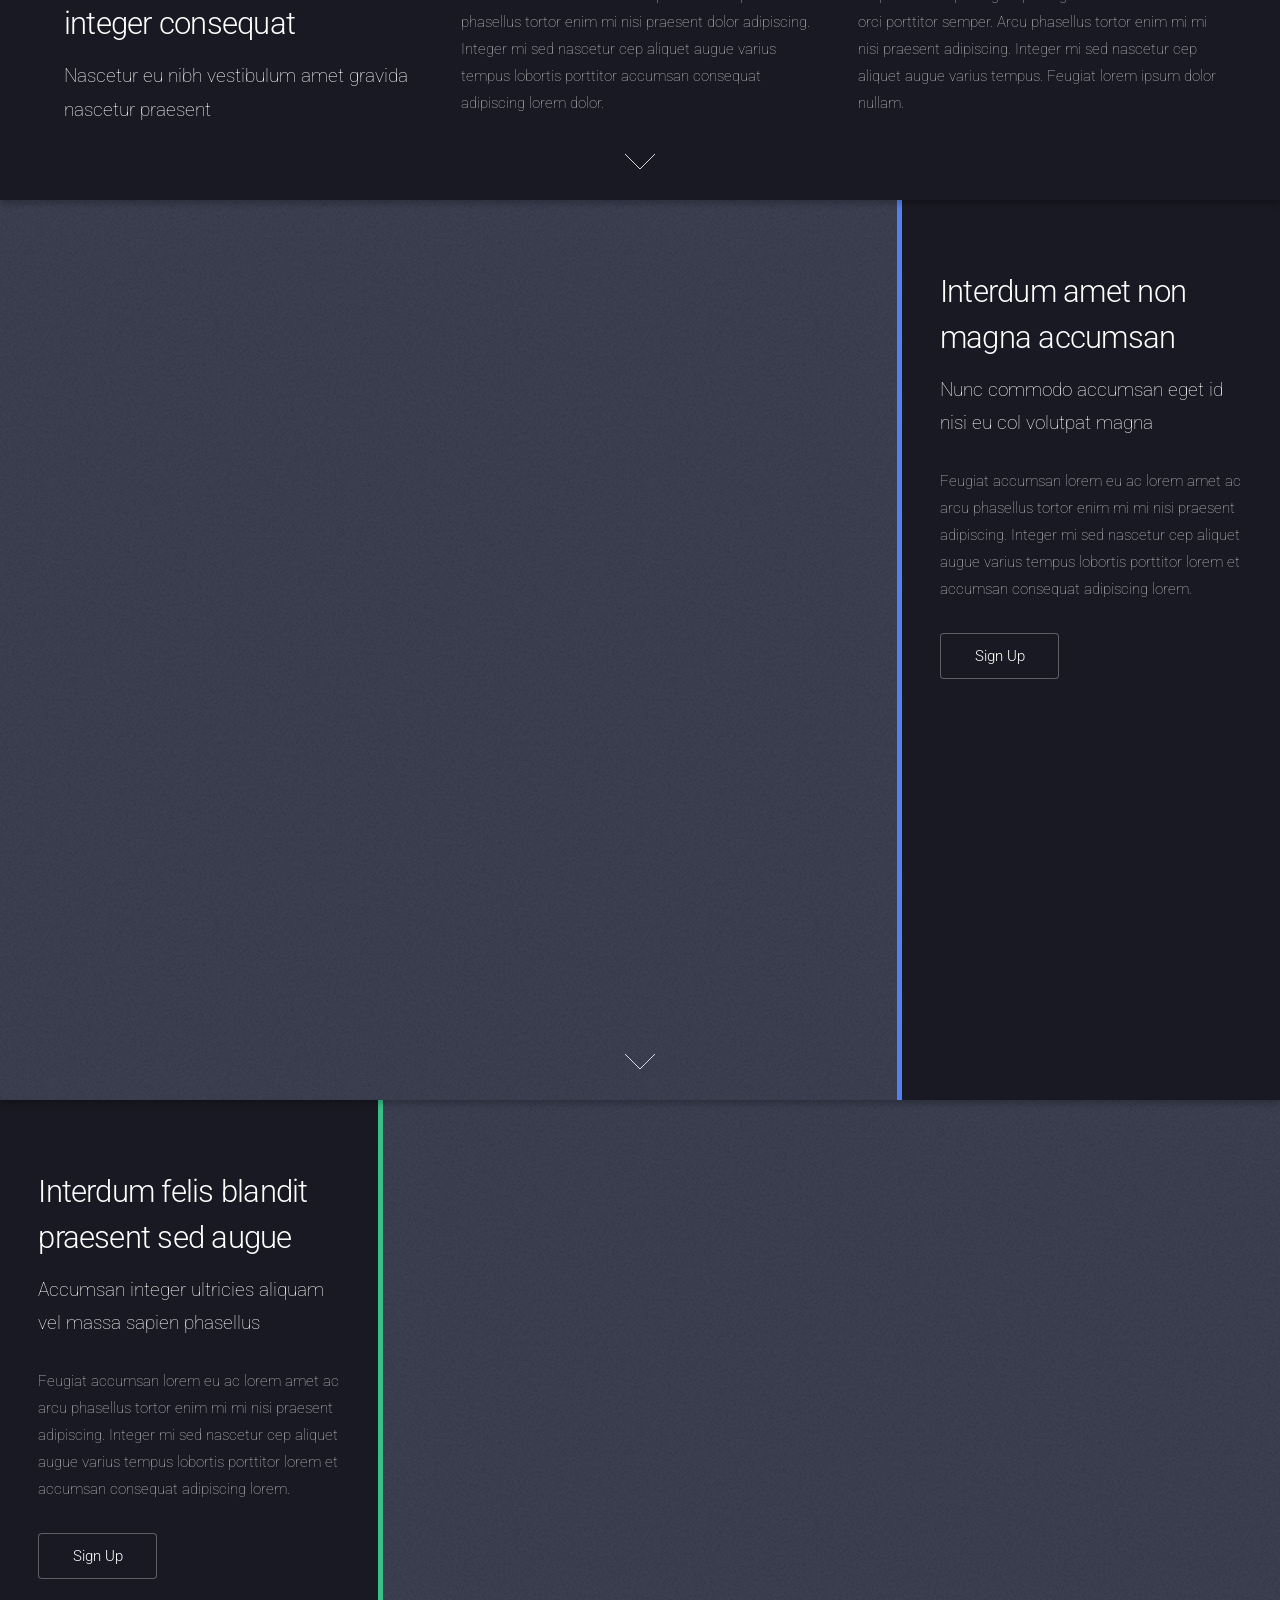
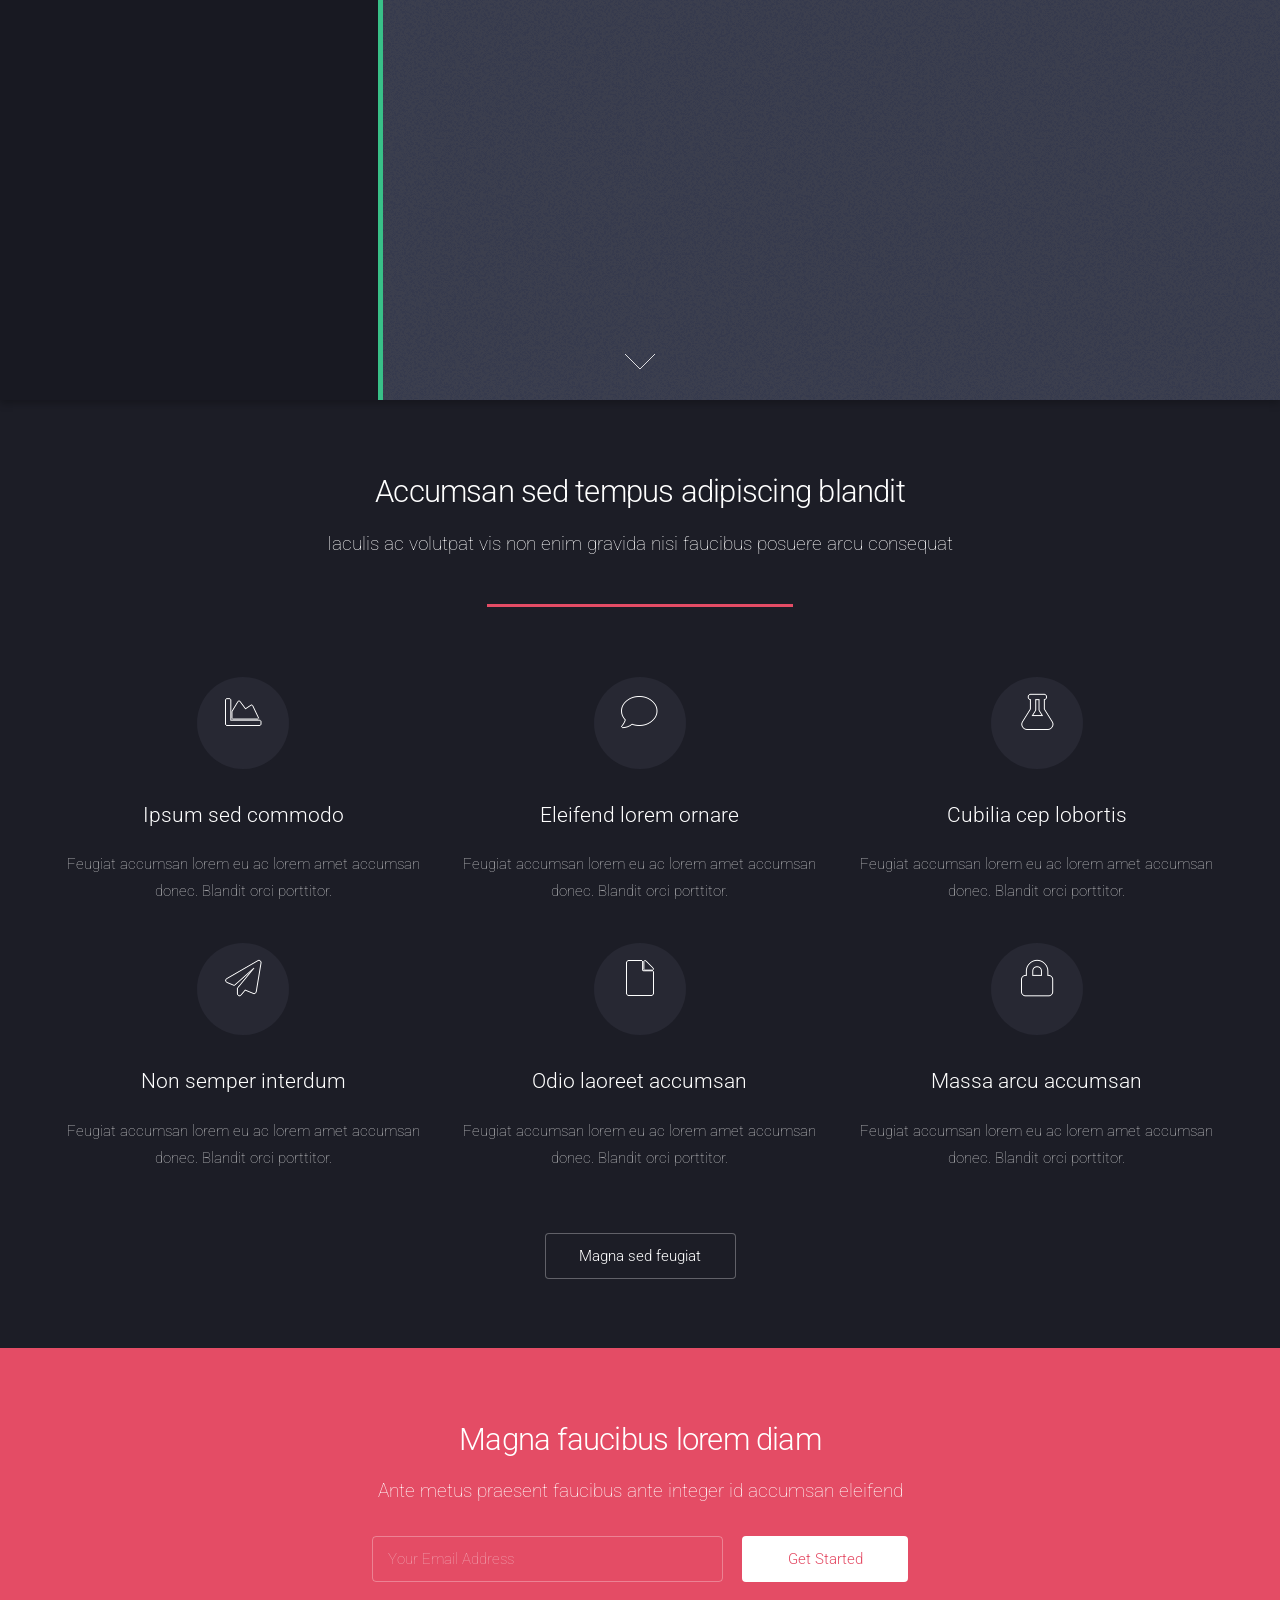
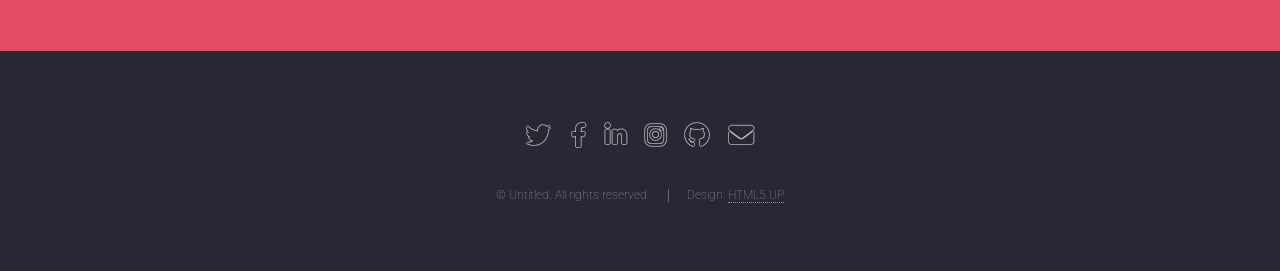
==== commit 9d72acfd: "Documentación revisada" ====
--- a/web/index.html
+++ b/web/index.html
@@ -1,333 +1,218 @@
-<!DOCTYPE HTML>
-<!--
-	Landed by HTML5 UP
-	html5up.net | @ajlkn
-	Free for personal and commercial use under the CCA 3.0 license (html5up.net/license)
--->
-<html>
-	<head>
-		<title>Landed by HTML5 UP</title>
-		<meta charset="utf-8" />
-		<meta name="viewport" content="width=device-width, initial-scale=1, user-scalable=no" />
-		<link rel="stylesheet" href="assets/css/main.css" />
-		<noscript><link rel="stylesheet" href="assets/css/noscript.css" /></noscript>
-	</head>
-	<body class="is-preload landing">
-		<div id="page-wrapper">
-
-			<!-- Header -->
-				<header id="header">
-					<h1 id="logo"><a href="index.html">Landed</a></h1>
-					<nav id="nav">
-						<ul>
-							<li><a href="index.html">Home</a></li>
-							<li>
-								<a href="#">Layouts</a>
-								<ul>
-									<li><a href="left-sidebar.html">Left Sidebar</a></li>
-									<li><a href="right-sidebar.html">Right Sidebar</a></li>
-									<li><a href="no-sidebar.html">No Sidebar</a></li>
-									<li>
-										<a href="#">Submenu</a>
-										<ul>
-											<li><a href="#">Option 1</a></li>
-											<li><a href="#">Option 2</a></li>
-											<li><a href="#">Option 3</a></li>
-											<li><a href="#">Option 4</a></li>
-										</ul>
-									</li>
-								</ul>
-							</li>
-							<li><a href="elements.html">Elements</a></li>
-							<li><a href="registro.php" class="button primary">Sign Up</a></li>
-						</ul>
-					</nav>
-				</header>
-
-			<!-- Banner -->
-				<section id="banner">
-					<div class="content">
-						<header>
-							<h2>The future has landed</h2>
-							<p>And there are no hoverboards or flying cars.<br />
-							Just apps. Lots of mother flipping apps.</p>
-						</header>
-						<span class="image"><img src="images/pic01.jpg" alt="" /></span>
-					</div>
-					<a href="#one" class="goto-next scrolly">Next</a>
-				</section>
-
-			<!-- One -->
-				<section id="one" class="spotlight style1 bottom">
-					<span class="image fit main"><img src="images/pic02.jpg" alt="" /></span>
-					<div class="content">
-						<div class="container">
-							<div class="row">
-								<div class="col-4 col-12-medium">
-									<header>
-										<h2>Odio faucibus ipsum integer consequat</h2>
-										<p>Nascetur eu nibh vestibulum amet gravida nascetur praesent</p>
-									</header>
-								</div>
-								<div class="col-4 col-12-medium">
-									<p>Feugiat accumsan lorem eu ac lorem amet sed accumsan donec.
-									Blandit orci porttitor semper. Arcu phasellus tortor enim mi
-									nisi praesent dolor adipiscing. Integer mi sed nascetur cep aliquet
-									augue varius tempus lobortis porttitor accumsan consequat
-									adipiscing lorem dolor.</p>
-								</div>
-								<div class="col-4 col-12-medium">
-									<p>Morbi enim nascetur et placerat lorem sed iaculis neque ante
-									adipiscing adipiscing metus massa. Blandit orci porttitor semper.
-									Arcu phasellus tortor enim mi mi nisi praesent adipiscing. Integer
-									mi sed nascetur cep aliquet augue varius tempus. Feugiat lorem
-									ipsum dolor nullam.</p>
-								</div>
-							</div>
-						</div>
-					</div>
-					<a href="#two" class="goto-next scrolly">Next</a>
-				</section>
-
-			<!-- Two -->
-				<section id="two" class="spotlight style2 right">
-					<span class="image fit main"><img src="images/pic03.jpg" alt="" /></span>
-					<div class="content">
-						<header>
-							<h2>Interdum amet non magna accumsan</h2>
-							<p>Nunc commodo accumsan eget id nisi eu col volutpat magna</p>
-						</header>
-						<p>Feugiat accumsan lorem eu ac lorem amet ac arcu phasellus tortor enim mi mi nisi praesent adipiscing. Integer mi sed nascetur cep aliquet augue varius tempus lobortis porttitor lorem et accumsan consequat adipiscing lorem.</p>
-						<ul class="actions">
-							<li><a href="registro.php" class="button">Sign Up</a></li>
-						</ul>
-					</div>
-					<a href="#three" class="goto-next scrolly">Next</a>
-				</section>
-
-			<!-- Three -->
-				<section id="three" class="spotlight style3 left">
-					<span class="image fit main bottom"><img src="images/pic04.jpg" alt="" /></span>
-					<div class="content">
-						<header>
-							<h2>Interdum felis blandit praesent sed augue</h2>
-							<p>Accumsan integer ultricies aliquam vel massa sapien phasellus</p>
-						</header>
-						<p>Feugiat accumsan lorem eu ac lorem amet ac arcu phasellus tortor enim mi mi nisi praesent adipiscing. Integer mi sed nascetur cep aliquet augue varius tempus lobortis porttitor lorem et accumsan consequat adipiscing lorem.</p>
-						<ul class="actions">
-							<li><a href="registro.php" class="button">Sign Up</a></li>
-						</ul>
-					</div>
-					<a href="#four" class="goto-next scrolly">Next</a>
-				</section>
-
-			<!-- Four -->
-				<section id="four" class="wrapper style1 special fade-up">
-					<div class="container">
-						<header class="major">
-							<h2>Accumsan sed tempus adipiscing blandit</h2>
-							<p>Iaculis ac volutpat vis non enim gravida nisi faucibus posuere arcu consequat</p>
-						</header>
-						<div class="box alt">
-							<div class="row gtr-uniform">
-								<section class="col-4 col-6-medium col-12-xsmall">
-									<span class="icon solid alt major fa-chart-area"></span>
-									<h3>Ipsum sed commodo</h3>
-									<p>Feugiat accumsan lorem eu ac lorem amet accumsan donec. Blandit orci porttitor.</p>
-								</section>
-								<section class="col-4 col-6-medium col-12-xsmall">
-									<span class="icon solid alt major fa-comment"></span>
-									<h3>Eleifend lorem ornare</h3>
-									<p>Feugiat accumsan lorem eu ac lorem amet accumsan donec. Blandit orci porttitor.</p>
-								</section>
-								<section class="col-4 col-6-medium col-12-xsmall">
-									<span class="icon solid alt major fa-flask"></span>
-									<h3>Cubilia cep lobortis</h3>
-									<p>Feugiat accumsan lorem eu ac lorem amet accumsan donec. Blandit orci porttitor.</p>
-								</section>
-								<section class="col-4 col-6-medium col-12-xsmall">
-									<span class="icon solid alt major fa-paper-plane"></span>
-									<h3>Non semper interdum</h3>
-									<p>Feugiat accumsan lorem eu ac lorem amet accumsan donec. Blandit orci porttitor.</p>
-								</section>
-								<section class="col-4 col-6-medium col-12-xsmall">
-									<span class="icon solid alt major fa-file"></span>
-									<h3>Odio laoreet accumsan</h3>
-									<p>Feugiat accumsan lorem eu ac lorem amet accumsan donec. Blandit orci porttitor.</p>
-								</section>
-								<section class="col-4 col-6-medium col-12-xsmall">
-									<span class="icon solid alt major fa-lock"></span>
-									<h3>Massa arcu accumsan</h3>
-									<p>Feugiat accumsan lorem eu ac lorem amet accumsan donec. Blandit orci porttitor.</p>
-								</section>
-							</div>
-						</div>
-						<footer class="major">
-							<ul class="actions special">
-								<li><a href="#" class="button">Magna sed feugiat</a></li>
-							</ul>
-						</footer>
-					</div>
-				</section>
-
-			<!-- Five -->
-				<section id="five" class="wrapper style2 special fade">
-					<div class="container">
-						<header>
-							<h2>Magna faucibus lorem diam</h2>
-							<p>Ante metus praesent faucibus ante integer id accumsan eleifend</p>
-						</header>
-						<form method="post" action="#" class="cta">
-							<div class="row gtr-uniform gtr-50">
-								<div class="col-8 col-12-xsmall"><input type="email" name="email" id="email" placeholder="Your Email Address" /></div>
-								<div class="col-4 col-12-xsmall"><input type="submit" value="Get Started" class="fit primary" /></div>
-							</div>
-						</form>
-					</div>
-				</section>
-
-			<!-- Footer -->
-				<footer id="footer">
-					<ul class="icons">
-						<li><a href="#" class="icon brands alt fa-twitter"><span class="label">Twitter</span></a></li>
-						<li><a href="#" class="icon brands alt fa-facebook-f"><span class="label">Facebook</span></a></li>
-						<li><a href="#" class="icon brands alt fa-linkedin-in"><span class="label">LinkedIn</span></a></li>
-						<li><a href="#" class="icon brands alt fa-instagram"><span class="label">Instagram</span></a></li>
-						<li><a href="#" class="icon brands alt fa-github"><span class="label">GitHub</span></a></li>
-						<li><a href="#" class="icon solid alt fa-envelope"><span class="label">Email</span></a></li>
-					</ul>
-					<ul class="copyright">
-						<li>&copy; Untitled. All rights reserved.</li><li>Design: <a href="http://html5up.net">HTML5 UP</a></li>
-					</ul>
-				</footer>
-
-		</div>
-
-		<!-- Scripts -->
-			<script src="assets/js/jquery.min.js"></script>
-			<script src="assets/js/jquery.scrolly.min.js"></script>
-			<script src="assets/js/jquery.dropotron.min.js"></script>
-			<script src="assets/js/jquery.scrollex.min.js"></script>
-			<script src="assets/js/browser.min.js"></script>
-			<script src="assets/js/breakpoints.min.js"></script>
-			<script src="assets/js/util.js"></script>
-			<script src="assets/js/main.js"></script>
-
-	</body>
+<!DOCTYPE HTML>
+<!--
+	Landed by HTML5 UP
+	html5up.net | @ajlkn
+	Free for personal and commercial use under the CCA 3.0 license (html5up.net/license)
+-->
+<html>
+	<head>
+		<title>Landed by HTML5 UP</title>
+		<meta charset="utf-8" />
+		<meta name="viewport" content="width=device-width, initial-scale=1, user-scalable=no" />
+		<link rel="stylesheet" href="assets/css/main.css" />
+		<noscript><link rel="stylesheet" href="assets/css/noscript.css" /></noscript>
+	</head>
+	<body class="is-preload landing">
+		<div id="page-wrapper">
+
+			<!-- Header -->
+				<header id="header">
+					<h1 id="logo"><a href="index.html">Landed</a></h1>
+					<nav id="nav">
+						<ul>
+							<li><a href="index.html">Home</a></li>
+							<li>
+								<a href="#">Layouts</a>
+								<ul>
+									<li><a href="left-sidebar.html">Left Sidebar</a></li>
+									<li><a href="right-sidebar.html">Right Sidebar</a></li>
+									<li><a href="no-sidebar.html">No Sidebar</a></li>
+									<li>
+										<a href="#">Submenu</a>
+										<ul>
+											<li><a href="#">Option 1</a></li>
+											<li><a href="#">Option 2</a></li>
+											<li><a href="#">Option 3</a></li>
+											<li><a href="#">Option 4</a></li>
+										</ul>
+									</li>
+								</ul>
+							</li>
+							<li><a href="elements.html">Elements</a></li>
+							<li><a href="acceso.php">Log In</a></li>
+							<li><a href="registro.php" class="button primary">Sign Up</a></li>
+						</ul>
+					</nav>
+				</header>
+
+			<!-- Banner -->
+				<section id="banner">
+					<div class="content">
+						<header>
+							<h2>The future has landed</h2>
+							<p>And there are no hoverboards or flying cars.<br />
+							Just apps. Lots of mother flipping apps.</p>
+						</header>
+						<span class="image"><img src="images/pic01.jpg" alt="" /></span>
+					</div>
+					<a href="#one" class="goto-next scrolly">Next</a>
+				</section>
+
+			<!-- One -->
+				<section id="one" class="spotlight style1 bottom">
+					<span class="image fit main"><img src="images/pic02.jpg" alt="" /></span>
+					<div class="content">
+						<div class="container">
+							<div class="row">
+								<div class="col-4 col-12-medium">
+									<header>
+										<h2>Odio faucibus ipsum integer consequat</h2>
+										<p>Nascetur eu nibh vestibulum amet gravida nascetur praesent</p>
+									</header>
+								</div>
+								<div class="col-4 col-12-medium">
+									<p>Feugiat accumsan lorem eu ac lorem amet sed accumsan donec.
+									Blandit orci porttitor semper. Arcu phasellus tortor enim mi
+									nisi praesent dolor adipiscing. Integer mi sed nascetur cep aliquet
+									augue varius tempus lobortis porttitor accumsan consequat
+									adipiscing lorem dolor.</p>
+								</div>
+								<div class="col-4 col-12-medium">
+									<p>Morbi enim nascetur et placerat lorem sed iaculis neque ante
+									adipiscing adipiscing metus massa. Blandit orci porttitor semper.
+									Arcu phasellus tortor enim mi mi nisi praesent adipiscing. Integer
+									mi sed nascetur cep aliquet augue varius tempus. Feugiat lorem
+									ipsum dolor nullam.</p>
+								</div>
+							</div>
+						</div>
+					</div>
+					<a href="#two" class="goto-next scrolly">Next</a>
+				</section>
+
+			<!-- Two -->
+				<section id="two" class="spotlight style2 right">
+					<span class="image fit main"><img src="images/pic03.jpg" alt="" /></span>
+					<div class="content">
+						<header>
+							<h2>Interdum amet non magna accumsan</h2>
+							<p>Nunc commodo accumsan eget id nisi eu col volutpat magna</p>
+						</header>
+						<p>Feugiat accumsan lorem eu ac lorem amet ac arcu phasellus tortor enim mi mi nisi praesent adipiscing. Integer mi sed nascetur cep aliquet augue varius tempus lobortis porttitor lorem et accumsan consequat adipiscing lorem.</p>
+						<ul class="actions">
+							<li><a href="registro.php" class="button">Sign Up</a></li>
+						</ul>
+					</div>
+					<a href="#three" class="goto-next scrolly">Next</a>
+				</section>
+
+			<!-- Three -->
+				<section id="three" class="spotlight style3 left">
+					<span class="image fit main bottom"><img src="images/pic04.jpg" alt="" /></span>
+					<div class="content">
+						<header>
+							<h2>Interdum felis blandit praesent sed augue</h2>
+							<p>Accumsan integer ultricies aliquam vel massa sapien phasellus</p>
+						</header>
+						<p>Feugiat accumsan lorem eu ac lorem amet ac arcu phasellus tortor enim mi mi nisi praesent adipiscing. Integer mi sed nascetur cep aliquet augue varius tempus lobortis porttitor lorem et accumsan consequat adipiscing lorem.</p>
+						<ul class="actions">
+							<li><a href="registro.php" class="button">Sign Up</a></li>
+						</ul>
+					</div>
+					<a href="#four" class="goto-next scrolly">Next</a>
+				</section>
+
+			<!-- Four -->
+				<section id="four" class="wrapper style1 special fade-up">
+					<div class="container">
+						<header class="major">
+							<h2>Accumsan sed tempus adipiscing blandit</h2>
+							<p>Iaculis ac volutpat vis non enim gravida nisi faucibus posuere arcu consequat</p>
+						</header>
+						<div class="box alt">
+							<div class="row gtr-uniform">
+								<section class="col-4 col-6-medium col-12-xsmall">
+									<span class="icon solid alt major fa-chart-area"></span>
+									<h3>Ipsum sed commodo</h3>
+									<p>Feugiat accumsan lorem eu ac lorem amet accumsan donec. Blandit orci porttitor.</p>
+								</section>
+								<section class="col-4 col-6-medium col-12-xsmall">
+									<span class="icon solid alt major fa-comment"></span>
+									<h3>Eleifend lorem ornare</h3>
+									<p>Feugiat accumsan lorem eu ac lorem amet accumsan donec. Blandit orci porttitor.</p>
+								</section>
+								<section class="col-4 col-6-medium col-12-xsmall">
+									<span class="icon solid alt major fa-flask"></span>
+									<h3>Cubilia cep lobortis</h3>
+									<p>Feugiat accumsan lorem eu ac lorem amet accumsan donec. Blandit orci porttitor.</p>
+								</section>
+								<section class="col-4 col-6-medium col-12-xsmall">
+									<span class="icon solid alt major fa-paper-plane"></span>
+									<h3>Non semper interdum</h3>
+									<p>Feugiat accumsan lorem eu ac lorem amet accumsan donec. Blandit orci porttitor.</p>
+								</section>
+								<section class="col-4 col-6-medium col-12-xsmall">
+									<span class="icon solid alt major fa-file"></span>
+									<h3>Odio laoreet accumsan</h3>
+									<p>Feugiat accumsan lorem eu ac lorem amet accumsan donec. Blandit orci porttitor.</p>
+								</section>
+								<section class="col-4 col-6-medium col-12-xsmall">
+									<span class="icon solid alt major fa-lock"></span>
+									<h3>Massa arcu accumsan</h3>
+									<p>Feugiat accumsan lorem eu ac lorem amet accumsan donec. Blandit orci porttitor.</p>
+								</section>
+							</div>
+						</div>
+						<footer class="major">
+							<ul class="actions special">
+								<li><a href="#" class="button">Magna sed feugiat</a></li>
+							</ul>
+						</footer>
+					</div>
+				</section>
+
+			<!-- Five -->
+				<section id="five" class="wrapper style2 special fade">
+					<div class="container">
+						<header>
+							<h2>Magna faucibus lorem diam</h2>
+							<p>Ante metus praesent faucibus ante integer id accumsan eleifend</p>
+						</header>
+						<form method="post" action="#" class="cta">
+							<div class="row gtr-uniform gtr-50">
+								<div class="col-8 col-12-xsmall"><input type="email" name="email" id="email" placeholder="Your Email Address" /></div>
+								<div class="col-4 col-12-xsmall"><input type="submit" value="Get Started" class="fit primary" /></div>
+							</div>
+						</form>
+					</div>
+				</section>
+
+			<!-- Footer -->
+				<footer id="footer">
+					<ul class="icons">
+						<li><a href="#" class="icon brands alt fa-twitter"><span class="label">Twitter</span></a></li>
+						<li><a href="#" class="icon brands alt fa-facebook-f"><span class="label">Facebook</span></a></li>
+						<li><a href="#" class="icon brands alt fa-linkedin-in"><span class="label">LinkedIn</span></a></li>
+						<li><a href="#" class="icon brands alt fa-instagram"><span class="label">Instagram</span></a></li>
+						<li><a href="#" class="icon brands alt fa-github"><span class="label">GitHub</span></a></li>
+						<li><a href="#" class="icon solid alt fa-envelope"><span class="label">Email</span></a></li>
+					</ul>
+					<ul class="copyright">
+						<li>&copy; Untitled. All rights reserved.</li><li>Design: <a href="http://html5up.net">HTML5 UP</a></li>
+					</ul>
+				</footer>
+
+		</div>
+
+		<!-- Scripts -->
+			<script src="assets/js/jquery.min.js"></script>
+			<script src="assets/js/jquery.scrolly.min.js"></script>
+			<script src="assets/js/jquery.dropotron.min.js"></script>
+			<script src="assets/js/jquery.scrollex.min.js"></script>
+			<script src="assets/js/browser.min.js"></script>
+			<script src="assets/js/breakpoints.min.js"></script>
+			<script src="assets/js/util.js"></script>
+			<script src="assets/js/main.js"></script>
+
+	</body>
 </html>
-<!-- Auth Modal -->
-<script>
-    const authModal = document.getElementById('authModal') || (function() {
-        const div = document.createElement('div');
-        div.id = 'authModal';
-        div.className = 'auth-modal';
-        div.innerHTML = `
-            <div class="auth-container">
-                <button class="auth-close" id="closeAuth">&times;</button>
-                <div class="auth-tabs">
-                    <div class="auth-tab active" data-tab="login">Login</div>
-                    <div class="auth-tab" data-tab="register">Register</div>
-                </div>
-                <form id="loginForm" class="form-content active" action="acceso.php" method="POST">
-                    <div class="form-group"><label>Email</label><input type="email" name="email" required></div>
-                    <div class="form-group"><label>Password</label><input type="password" name="password" required></div>
-                    <button type="submit" class="btn-submit">Sign In</button>
-                </form>
-                <form id="registerForm" class="form-content" action="registro.php" method="POST">
-                    <div class="form-group"><label>Name</label><input type="text" name="name" required></div>
-                    <div class="form-group"><label>Email</label><input type="email" name="email" required></div>
-                    <div class="form-group"><label>Password</label><input type="password" name="password" required minlength="6"></div>
-                    <button type="submit" class="btn-submit">Sign Up</button>
-                </form>
-            </div>
-        `;
-        document.body.appendChild(div);
-        return div;
-    })();
-    
-    window.openAuthModal = (tab = 'login') => {
-        authModal.classList.add('show');
-        document.querySelectorAll('.auth-tab').forEach(t => t.classList.remove('active'));
-        document.querySelector(`[data-tab="${tab}"]`).classList.add('active');
-        document.querySelectorAll('.form-content').forEach(f => f.classList.remove('active'));
-        document.getElementById(tab === 'login' ? 'loginForm' : 'registerForm').classList.add('active');
-    };
-    
-    document.addEventListener('click', function(e) {
-        if(e.target.id === 'closeAuth' || e.target === authModal) authModal.classList.remove('show');
-    });
-</script>
-
-<style>
-    .auth-modal { display: none; position: fixed; top: 0; left: 0; width: 100%; height: 100%; z-index: 1050; background: rgba(0,0,0,0.6); align-items: center; justify-content: center; }
-    .auth-modal.show { display: flex; }
-    .auth-container { background: white; border-radius: 12px; box-shadow: 0 10px 40px rgba(0,0,0,0.2); width: 100%; max-width: 420px; padding: 40px; position: relative; }
-    .auth-close { position: absolute; top: 20px; right: 20px; background: none; border: none; font-size: 28px; cursor: pointer; }
-    .auth-tabs { display: flex; border-bottom: 2px solid #f0f0f0; margin-bottom: 30px; gap: 20px; }
-    .auth-tab { flex: 1; padding: 12px 0; text-align: center; font-weight: 600; color: #999; cursor: pointer; border-bottom: 3px solid transparent; }
-    .auth-tab.active { color: #32b8c6; border-bottom-color: #32b8c6; }
-    .form-content { display: none; }
-    .form-content.active { display: block; }
-    .form-group { margin-bottom: 20px; }
-    .form-group label { display: block; margin-bottom: 8px; font-weight: 500; font-size: 14px; }
-    .form-group input { width: 100%; padding: 12px; border: 1px solid #ddd; border-radius: 6px; font-size: 14px; }
-    .form-group input:focus { outline: none; border-color: #32b8c6; box-shadow: 0 0 0 3px rgba(50,184,198,0.1); }
-    .btn-submit { width: 100%; padding: 12px; background: #32b8c6; color: white; border: none; border-radius: 6px; font-weight: 600; cursor: pointer; }
-
-<!-- MODAL AUTH PROFESIONAL -->
-<div id="authModalpro" style="display:none; position:fixed; top:0; left:0; width:100%; height:100%; background:rgba(0,0,0,0.6); z-index:9999; align-items:center; justify-content:center;">
-  <div style="background:white; border-radius:12px; padding:40px; width:90%; max-width:420px; box-shadow:0 10px 40px rgba(0,0,0,0.3);">
-    
-    <!-- BOTÓN X CERRAR -->
-    <button onclick="document.getElementById('authModalpro').style.display='none'" style="position:absolute; top:20px; right:20px; background:none; border:none; font-size:28px; cursor:pointer; color:#999;">&times;</button>
-    
-    <!-- TABS -->
-    <div style="display:flex; border-bottom:2px solid #f0f0f0; margin-bottom:30px;">
-      <button onclick="document.querySelector('.loginform').style.display='block'; document.querySelector('.registerform').style.display='none'; this.style.color='#32b8c6'; this.style.borderBottom='3px solid #32b8c6'; document.querySelectorAll('[data-tab]')[1].style.color='#999'; document.querySelectorAll('[data-tab]')[1].style.borderBottom='3px solid transparent';" data-tab="login" style="flex:1; padding:12px; background:none; border:none; border-bottom:3px solid #32b8c6; font-weight:600; color:#32b8c6; cursor:pointer; font-size:15px;">Login</button>
-      <button onclick="document.querySelector('.registerform').style.display='block'; document.querySelector('.loginform').style.display='none'; this.style.color='#32b8c6'; this.style.borderBottom='3px solid #32b8c6'; document.querySelectorAll('[data-tab]')[0].style.color='#999'; document.querySelectorAll('[data-tab]')[0].style.borderBottom='3px solid transparent';" data-tab="register" style="flex:1; padding:12px; background:none; border:none; border-bottom:3px solid transparent; font-weight:600; color:#999; cursor:pointer; font-size:15px;">Register</button>
-    </div>
-    
-    <!-- LOGIN FORM -->
-    <form action="acceso.php" method="POST" class="loginform" style="display:block;">
-      <div style="margin-bottom:20px;">
-        <label style="display:block; margin-bottom:8px; font-weight:500; color:#333; font-size:14px;">Email</label>
-        <input type="email" name="email" placeholder="your@email.com" required style="width:100%; padding:12px; border:1px solid #ddd; border-radius:6px; font-size:14px; color:#333; box-sizing:border-box;">
-      </div>
-      <div style="margin-bottom:20px;">
-        <label style="display:block; margin-bottom:8px; font-weight:500; color:#333; font-size:14px;">Password</label>
-        <input type="password" name="password" placeholder="••••••••" required style="width:100%; padding:12px; border:1px solid #ddd; border-radius:6px; font-size:14px; color:#333; box-sizing:border-box;">
-      </div>
-      <button type="submit" name="submit" style="width:100%; padding:12px; background:#32b8c6; color:white; border:none; border-radius:6px; font-weight:600; cursor:pointer; font-size:14px;">Sign In</button>
-    </form>
-    
-    <!-- REGISTER FORM -->
-    <form action="registro.php" method="POST" class="registerform" style="display:none;">
-      <div style="margin-bottom:20px;">
-        <label style="display:block; margin-bottom:8px; font-weight:500; color:#333; font-size:14px;">Username</label>
-        <input type="text" name="username" placeholder="johndoe" required style="width:100%; padding:12px; border:1px solid #ddd; border-radius:6px; font-size:14px; color:#333; box-sizing:border-box;">
-      </div>
-      <div style="margin-bottom:20px;">
-        <label style="display:block; margin-bottom:8px; font-weight:500; color:#333; font-size:14px;">Email</label>
-        <input type="email" name="email" placeholder="your@email.com" required style="width:100%; padding:12px; border:1px solid #ddd; border-radius:6px; font-size:14px; color:#333; box-sizing:border-box;">
-      </div>
-      <div style="margin-bottom:20px;">
-        <label style="display:block; margin-bottom:8px; font-weight:500; color:#333; font-size:14px;">Password</label>
-        <input type="password" name="password" placeholder="••••••••" required style="width:100%; padding:12px; border:1px solid #ddd; border-radius:6px; font-size:14px; color:#333; box-sizing:border-box;">
-      </div>
-      <div style="margin-bottom:20px;">
-        <label style="display:block; margin-bottom:8px; font-weight:500; color:#333; font-size:14px;">Confirm Password</label>
-        <input type="password" name="cpassword" placeholder="••••••••" required style="width:100%; padding:12px; border:1px solid #ddd; border-radius:6px; font-size:14px; color:#333; box-sizing:border-box;">
-      </div>
-      <button type="submit" name="submit" style="width:100%; padding:12px; background:#32b8c6; color:white; border:none; border-radius:6px; font-weight:600; cursor:pointer; font-size:14px;">Sign Up</button>
-    </form>
-  </div>
-</div>
-
-<script>
-function openAuthModal() {
-  document.getElementById('authModalpro').style.display = 'flex';
-}
-</script>
-
-</body>
-</html>
